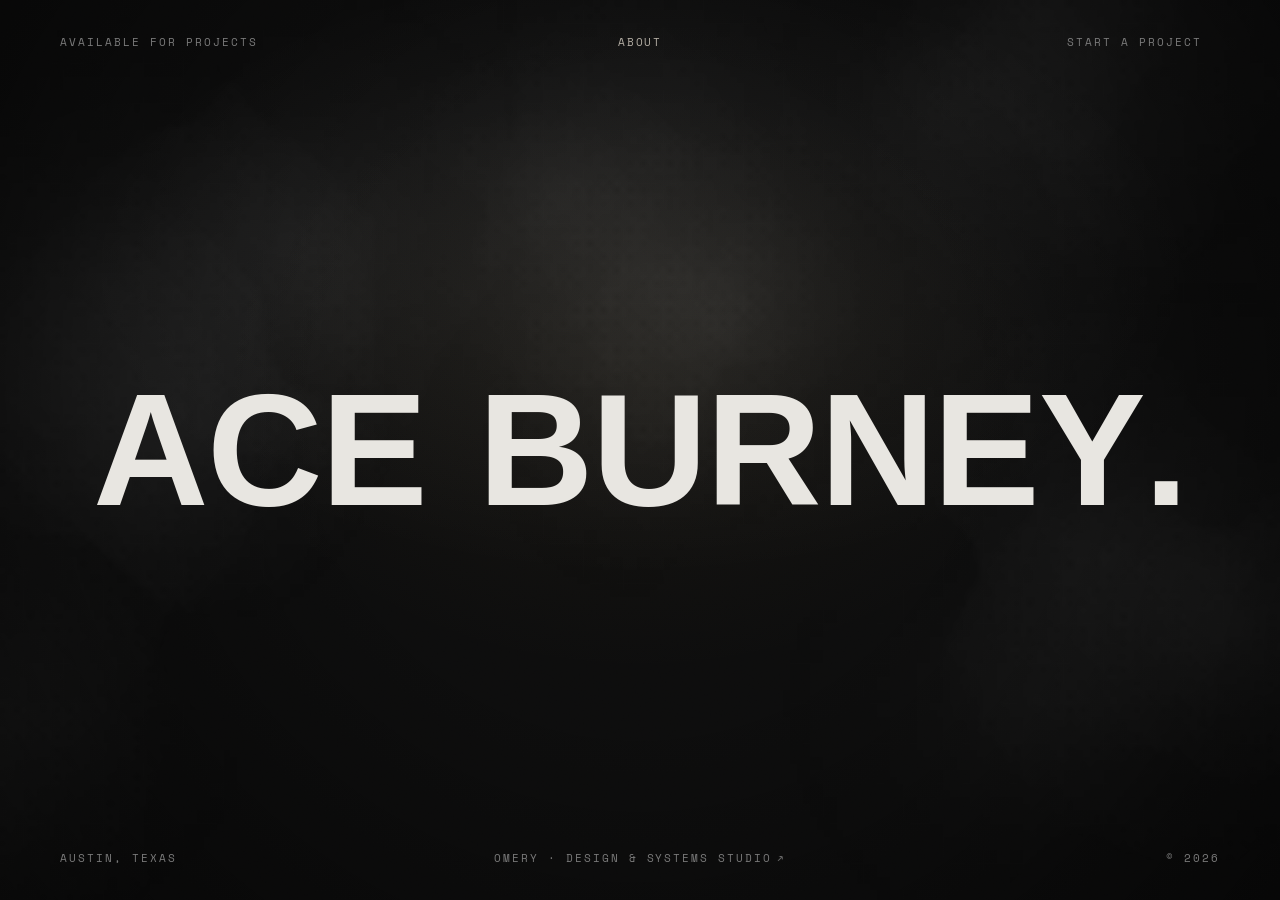
==== index.html @ 8d98618e "fix: compact Omery mark on phone widths The full 'Omery · Design & Systems Studio' line crowded the " ====
<!DOCTYPE html>
<html lang="en">
<head>
<meta charset="utf-8">
<meta name="viewport" content="width=device-width, initial-scale=1, viewport-fit=cover">
<title>Ace Burney — Product, Tech, Creative</title>
<meta name="description" content="Ascencion 'Ace' Burney — product leader and builder in Austin, TX. Product strategy, systems design, and AI-driven automation.">
<meta name="author" content="Ace Burney">
<meta name="theme-color" content="#0D0D0D">
<meta name="color-scheme" content="dark">
<link rel="canonical" href="https://aceburney.com/">
<meta property="og:type" content="website">
<meta property="og:site_name" content="Ace Burney">
<meta property="og:title" content="Ace Burney — Product, Tech, Creative">
<meta property="og:description" content="Product strategy, systems design, and AI-driven automation. Austin, TX.">
<meta property="og:url" content="https://aceburney.com/">
<meta property="og:image" content="https://aceburney.com/assets/portrait.jpg">
<meta name="twitter:card" content="summary_large_image">
<meta name="twitter:title" content="Ace Burney — Product, Tech, Creative">
<meta name="twitter:description" content="Product strategy, systems design, and AI-driven automation. Austin, TX.">
<meta name="twitter:image" content="https://aceburney.com/assets/portrait.jpg">
<link rel="icon" href="/assets/favicon/favicon.svg" type="image/svg+xml">
<link rel="icon" href="/assets/favicon/favicon-32.png" sizes="32x32" type="image/png">
<link rel="apple-touch-icon" href="/assets/favicon/favicon-180.png">
<script type="application/ld+json">
{
  "@context": "https://schema.org",
  "@graph": [
    {
      "@type": "WebSite",
      "@id": "https://aceburney.com/#website",
      "url": "https://aceburney.com/",
      "name": "Ace Burney",
      "publisher": { "@id": "https://aceburney.com/#person" }
    },
    {
      "@type": "Person",
      "@id": "https://aceburney.com/#person",
      "name": "Ace Burney",
      "alternateName": ["Ascencion Burney", "Ascencion \"Ace\" Burney"],
      "givenName": "Ascencion",
      "familyName": "Burney",
      "url": "https://aceburney.com/",
      "image": "https://aceburney.com/assets/portrait.jpg",
      "jobTitle": "Founder & Product Lead",
      "worksFor": { "@type": "Organization", "name": "Omery", "url": "https://omery.studio" },
      "homeLocation": { "@type": "Place", "address": { "@type": "PostalAddress", "addressLocality": "Austin", "addressRegion": "TX", "addressCountry": "US" } },
      "email": "mailto:ascencion@aceburney.com",
      "sameAs": [
        "https://www.linkedin.com/in/aceburney/",
        "https://www.instagram.com/asxenxion/",
        "https://x.com/asxenxion",
        "https://vimeo.com/aceburney",
        "https://omery.studio"
      ],
      "knowsAbout": ["Product Strategy", "Systems Design", "AI Automation", "Brand Design", "Creative Direction", "Photography", "Film"]
    }
  ]
}
</script>
<link rel="preconnect" href="https://fonts.googleapis.com">
<link rel="preconnect" href="https://fonts.gstatic.com" crossorigin>
<link href="https://api.fontshare.com/v2/css?f[]=clash-display@700,600&display=swap" rel="stylesheet">
<link href="https://fonts.googleapis.com/css2?family=Space+Mono:wght@400;700&display=swap" rel="stylesheet">
<link href="https://fonts.googleapis.com/css2?family=Anton&display=swap" rel="stylesheet">
<style>
  * { margin: 0; padding: 0; box-sizing: border-box; }
  html, body { height: 100%; background: #0D0D0D; }
  body { overflow: hidden; }
  a { color: #7A7A7A; text-decoration: none; }
  a:hover { color: #EDE9E0; }
  @keyframes ab-spin { to { transform: rotate(360deg); } }
  @keyframes ab-rise { from { opacity: 0; transform: translateY(48px); } to { opacity: 1; transform: translateY(0); } }
  @keyframes ab-fade { from { opacity: 0; } to { opacity: 1; } }
  @keyframes ab-dotpulse { 0%,100% { opacity: 1; box-shadow: 0 0 0 0 rgba(111,191,138,0.5); } 50% { opacity: 0.65; box-shadow: 0 0 0 5px rgba(111,191,138,0); } }
  @keyframes ab-grain {
    0%   { transform: translate(0,0); }
    10%  { transform: translate(-6%,-4%); }
    20%  { transform: translate(-11%,6%); }
    30%  { transform: translate(6%,-11%); }
    40%  { transform: translate(-4%,14%); }
    50%  { transform: translate(-12%,4%); }
    60%  { transform: translate(14%,0); }
    70%  { transform: translate(0,11%); }
    80%  { transform: translate(-14%,-3%); }
    90%  { transform: translate(10%,6%); }
    100% { transform: translate(4%,0); }
  }
  @keyframes ab-breathe {
    0%,100% { opacity: 0.72; transform: scale(1) translateY(0); }
    50%     { opacity: 1; transform: scale(1.07) translateY(-1.4%); }
  }
  @media (prefers-reduced-motion: reduce) { [data-motion] { animation: none !important; } }
  [data-about] { transition:color .5s ease; }
  [data-about]::after { content:''; position:absolute; left:0; right:0; bottom:-4px; height:1px; background:#B4AEA4; transform:scaleX(0); transform-origin:right; transition:transform .8s cubic-bezier(.5,0,.3,1), background-color .5s ease; }
  [data-about].line-in { color:#e8e6e1 !important; }
  [data-about].line-in::after { transform:scaleX(1); transform-origin:left; background:#e8e6e1; }
  @media (prefers-reduced-motion: reduce) { [data-about]::after { transition:none; } }
  /* Omery arrow beckon — two gentle up-right nudges, then quiet; 6s period drifts against the 5.2s About pulse */
  [data-omery-arrow] { animation: ab-beckon 6s ease-in-out 2.6s infinite; }
  @keyframes ab-beckon {
    0%, 16%, 100% { transform: translate(0,0); color: #7A7A7A; }
    4%, 12% { transform: translate(2px,-2px); color: #e8e6e1; }
    8% { transform: translate(0,0); color: #9a958b; }
  }
  [data-omery]:hover [data-omery-arrow] { animation: none; transform: translate(2px,-2px); color: #EDE9E0; transition: transform .3s cubic-bezier(.16,1,.3,1), color .3s ease; }
  @media (prefers-reduced-motion: reduce) { [data-omery-arrow] { animation: none; } }
  @media (max-width: 640px) {
    body { overflow-x: hidden; }
    [data-m="head"] { flex-direction: column !important; gap: 0.1em !important; align-items: center !important; }
    [data-m="head"] > span:first-child { margin-right: 14px !important; }
    [data-m="avail"] { top: 20px !important; left: 20px !important; font-size: 9.5px !important; max-width: 42vw; }
    [data-m="start"] { top: 20px !important; right: 20px !important; font-size: 9.5px !important; }
    [data-m="about"] { top: auto !important; bottom: 22px !important; font-size: 9.5px !important; }
    [data-m="austin"] { bottom: 22px !important; left: 20px !important; font-size: 9.5px !important; }
    [data-m="copy"] { bottom: 22px !important; right: 20px !important; font-size: 9.5px !important; }
    [data-m="omery"] { bottom: 48px !important; font-size: 9.5px !important; letter-spacing: 0.16em !important; }
    [data-m="omery-full"] { display: none !important; }
    [data-m="omery-short"] { display: inline !important; }
  }
  @media (max-width: 380px) {
    [data-m="avail"] { display: none !important; }
  }
</style>
</head>
<body>
<div data-root style="position:relative; width:100%; min-height:100dvh; background:#0D0D0D; overflow:hidden; cursor:none; -webkit-tap-highlight-color:transparent;">

  <!-- Ambient volumetric lights — rendered on a 15%-res canvas, CSS-scaled up (cheap) -->
  <canvas data-ambient style="position:absolute; inset:0; z-index:0; width:100%; height:100%; pointer-events:none; display:block;"></canvas>

  <!-- Cursor particle constellation (reveals + scatters near the cursor) -->
  <canvas data-particle style="position:absolute; inset:0; z-index:6; width:100%; height:100%; pointer-events:none; display:block;"></canvas>

  <!-- radial glow + vignette -->
  <div data-motion style="position:absolute; inset:0; pointer-events:none; transform-origin:50% 34%; animation:ab-breathe 17s ease-in-out infinite; background:
      radial-gradient(ellipse 70% 55% at 50% 30%, rgba(237,233,224,0.07), rgba(237,233,224,0) 62%),
      radial-gradient(ellipse 60% 60% at 50% 42%, rgba(180,150,90,0.05), rgba(0,0,0,0) 55%),
      radial-gradient(circle at 50% 44%, rgba(0,0,0,0) 38%, rgba(0,0,0,0.55) 100%);"></div>

  <!-- film grain (living) -->
  <div data-motion style="position:absolute; inset:-60%; pointer-events:none; opacity:0.06; mix-blend-mode:overlay; animation:ab-grain 0.7s steps(1) infinite; background-image:url('data:image/svg+xml,%3Csvg xmlns=%22http://www.w3.org/2000/svg%22 width=%22140%22 height=%22140%22%3E%3Cfilter id=%22n%22%3E%3CfeTurbulence type=%22fractalNoise%22 baseFrequency=%220.85%22 numOctaves=%222%22 stitchTiles=%22stitch%22/%3E%3C/filter%3E%3Crect width=%22100%25%22 height=%22100%25%22 filter=%22url(%23n)%22/%3E%3C/svg%3E'); background-size:200px 200px;"></div>

  <!-- top-left availability -->
  <div data-avail data-m="avail" style="position:absolute; top:34px; left:60px; font-family:'Space Mono',monospace; font-size:11px; letter-spacing:0.18em; color:#7A7A7A; text-transform:uppercase; animation:ab-fade 1.2s ease 0.7s both;">Available for projects</div>

  <!-- top-right: Start a Project → intake form -->
  <a href="/start" data-m="start" aria-label="Start a project" style="position:absolute; top:34px; right:60px; z-index:20; white-space:nowrap; font-family:'Space Mono',monospace; font-size:11px; letter-spacing:0.18em; text-transform:uppercase; color:#7A7A7A; text-decoration:none; transition:color .3s ease; animation:ab-fade 1.2s ease 0.7s both;">Start a Project</a>

  <!-- center stack -->
  <div style="position:absolute; inset:0; display:flex; flex-direction:column; align-items:center; justify-content:center; padding:0 24px; text-align:center; pointer-events:none;">

    <!-- headline -->
    <h1 data-head data-m="head" style="margin:0; font-size:1em; font-weight:400; user-select:none; cursor:none; pointer-events:auto; display:flex; flex-wrap:nowrap; align-items:baseline; justify-content:center; gap:clamp(1rem, 4vw, 4rem);">
      <span style="display:block; font-family:'Helvetica Neue',Helvetica,Arial,sans-serif; font-weight:700; color:#e8e6e1; text-transform:uppercase; font-size:clamp(2.4rem, 12.5vw, 15rem); line-height:0.9; letter-spacing:-0.01em; white-space:nowrap; animation:ab-rise 1s cubic-bezier(.2,.8,.2,1) 0.05s both;">
        <span data-k style="display:inline-block; will-change:transform; transition:transform .82s cubic-bezier(.34,1.28,.4,1);">A</span><span data-k style="display:inline-block; will-change:transform; transition:transform .82s cubic-bezier(.34,1.28,.4,1);">C</span><span data-k style="display:inline-block; will-change:transform; transition:transform .82s cubic-bezier(.34,1.28,.4,1);">E</span>
      </span>
      <span style="display:block; font-family:'Helvetica Neue',Helvetica,Arial,sans-serif; font-weight:700; color:#e8e6e1; text-transform:uppercase; font-size:clamp(2.4rem, 12.5vw, 15rem); line-height:0.9; letter-spacing:-0.01em; white-space:nowrap; animation:ab-rise 1s cubic-bezier(.2,.8,.2,1) 0.16s both;">
        <span data-k style="display:inline-block; will-change:transform; transition:transform .82s cubic-bezier(.34,1.28,.4,1);">B</span><span data-k style="display:inline-block; will-change:transform; transition:transform .82s cubic-bezier(.34,1.28,.4,1);">U</span><span data-k style="display:inline-block; will-change:transform; transition:transform .82s cubic-bezier(.34,1.28,.4,1);">R</span><span data-k style="display:inline-block; will-change:transform; transition:transform .82s cubic-bezier(.34,1.28,.4,1);">N</span><span data-k style="display:inline-block; will-change:transform; transition:transform .82s cubic-bezier(.34,1.28,.4,1);">E</span><span data-k style="display:inline-block; will-change:transform; transition:transform .82s cubic-bezier(.34,1.28,.4,1);">Y</span><span data-k style="display:inline-block; will-change:transform; transition:transform .82s cubic-bezier(.34,1.28,.4,1);">.</span>
      </span>
    </h1>

    <p style="position:absolute; width:1px; height:1px; overflow:hidden; clip:rect(0 0 0 0); clip-path:inset(50%); white-space:nowrap;">Ascencion "Ace" Burney is a product leader and builder in Austin, Texas, working across product strategy, systems design, and AI-driven automation.</p>
  </div>

  <!-- footer -->
  <div data-m="austin" style="position:absolute; bottom:34px; left:60px; font-family:'Space Mono',monospace; font-size:11px; letter-spacing:0.18em; color:#7A7A7A; text-transform:uppercase; animation:ab-fade 1.2s ease 1.05s both;">Austin, Texas</div>
  <a data-about href="/about" data-m="about" style="position:absolute; top:34px; left:50%; transform:translateX(-50%); z-index:20; font-family:'Space Mono',monospace; font-size:11px; letter-spacing:0.18em; color:#B4AEA4; text-transform:uppercase; transition:color .3s ease; animation:ab-fade 1.2s ease 0.7s both;">About</a>
  <div data-m="copy" style="position:absolute; bottom:34px; right:60px; font-family:'Space Mono',monospace; font-size:11px; letter-spacing:0.18em; color:#7A7A7A; text-transform:uppercase; animation:ab-fade 1.2s ease 1.05s both;">© 2026</div>
  <a data-omery data-m="omery" href="https://omery.studio" target="_blank" rel="noopener" aria-label="Omery, design and systems studio (opens in a new tab)" style="position:absolute; bottom:34px; left:50%; transform:translateX(-50%); z-index:15; font-family:'Space Mono',monospace; font-size:11px; letter-spacing:0.18em; color:#7A7A7A; text-transform:uppercase; text-decoration:none; white-space:nowrap; transition:color .3s ease; animation:ab-fade 1.2s ease 1.25s both;"><span data-omery-label data-m="omery-full">Omery &middot; Design &amp; Systems Studio</span><span data-omery-label-short data-m="omery-short" style="display:none;">Omery</span><span data-omery-arrow aria-hidden="true" style="display:inline-block; margin-left:0.45em; will-change:transform;">↗</span></a>

  <!-- custom cursor -->
  <div data-cursor style="position:fixed; top:0; left:0; width:26px; height:26px; border:1px solid rgba(237,233,224,0.55); border-radius:50%; pointer-events:none; z-index:9999; transform:translate(-100px,-100px); transition:width .25s ease, height .25s ease, background-color .25s ease, border-color .25s ease; mix-blend-mode:difference;"></div>

  <!-- scene-cut transition overlay (page-to-page) -->
  <div data-transition style="position:fixed; inset:0; z-index:9998; background:#0D0D0D; transform:translateY(-101%); pointer-events:none; will-change:transform; transition:transform 520ms cubic-bezier(.76,0,.24,1); display:flex; align-items:center; justify-content:center;">
    <div style="text-align:center; padding:0 24px;">
      <div data-transition-eyebrow style="font-family:'Space Mono',monospace; font-size:11px; letter-spacing:0.22em; color:#7A7A7A; text-transform:uppercase; margin-bottom:22px; opacity:0; transition:opacity .5s ease;">— Now Arriving —</div>
      <div data-transition-label style="font-family:'Helvetica Neue',Helvetica,Arial,sans-serif; font-weight:700; color:#e8e6e1; text-transform:uppercase; font-size:clamp(3rem,11vw,9rem); line-height:0.9; letter-spacing:-0.03em; opacity:0; transition:opacity .3s ease; white-space:nowrap;">&nbsp;</div>
    </div>
  </div>

  <!-- page loader (slides up on complete) -->
  <div data-loader style="position:absolute; inset:0; z-index:9990; background:#0D0D0D; display:flex; flex-direction:column; justify-content:flex-end; padding:clamp(24px,4vw,60px); will-change:transform; transition:transform 1s cubic-bezier(.76,0,.24,1);">
    <div style="position:absolute; top:clamp(24px,4vw,34px); left:clamp(24px,4vw,60px); font-family:'Space Mono',monospace; font-size:11px; letter-spacing:0.18em; color:#7A7A7A; text-transform:uppercase;">Ace Burney.</div>
    <div style="display:flex; align-items:flex-end; justify-content:space-between; gap:24px;">
      <div style="font-family:'Space Mono',monospace; font-size:11px; letter-spacing:0.18em; color:#7A7A7A; text-transform:uppercase; padding-bottom:0.6em;">Loading</div>
      <div data-counter style="font-family:'Helvetica Neue',Helvetica,Arial,sans-serif; font-weight:700; color:#e8e6e1; font-size:clamp(4rem,13vw,11rem); line-height:0.78; letter-spacing:-0.03em;">000</div>
    </div>
    <div style="margin-top:clamp(16px,2vw,24px); height:1px; width:100%; background:rgba(122,122,122,0.22); position:relative; overflow:hidden;">
      <div data-bar style="position:absolute; top:0; bottom:0; left:0; right:100%; background:#e8e6e1; transition:right .14s linear;"></div>
    </div>
  </div>

</div>

<script>
(function () {
  'use strict';

  const $ = (sel, ctx) => (ctx || document).querySelector(sel);
  const $$ = (sel, ctx) => Array.from((ctx || document).querySelectorAll(sel));
  const root = $('[data-root]');
  const head = $('[data-head]');
  const avail = $('[data-avail]');
  const emailEl = $('[data-email]');
  const cursor = $('[data-cursor]');
  const ambient = $('[data-ambient]');
  const particle = $('[data-particle]');
  const loader = $('[data-loader]');
  const counter = $('[data-counter]');
  const bar = $('[data-bar]');
  const about = $('[data-about]');
  const letters = $$('[data-k]', root);
  const transition = $('[data-transition]');
  const transitionLabel = $('[data-transition-label]');
  const transitionEyebrow = $('[data-transition-eyebrow]');

  const state = {
    words: ['PRODUCT STRATEGY', 'STORY TELLING', 'BRAND DESIGN', 'PRODUCT DESIGN', 'DESIGN SYSTEMS', 'WEB DESIGN', 'PHOTOGRAPHY', 'FILM', 'AI AUTOMATION', 'CREATIVE TECHNOLOGY'],
    wi: 0,
    mx: -9999, my: -9999, mouseSpeed: 0,
    _pmx: 0, _pmy: 0,
    _cx: -100, _cy: -100,
    _aboutHover: false,
  };
  const timers = {};

  // ---------- mouse tracking (position + speed) ----------
  const onMove = (e) => {
    const dx = e.clientX - state._pmx;
    const dy = e.clientY - state._pmy;
    state.mouseSpeed = Math.min(Math.hypot(dx, dy), 60);
    state._pmx = e.clientX; state._pmy = e.clientY;
    state.mx = e.clientX; state.my = e.clientY;
  };
  window.addEventListener('mousemove', onMove);
  const onLeaveWin = () => { state.mx = -9999; state.my = -9999; state.mouseSpeed = 0; };
  document.addEventListener('mouseleave', onLeaveWin);
  window.addEventListener('blur', onLeaveWin);

  // ---------- shared scramble (34ms/frame, width-locked via NBSP) ----------
  function scramble(el, target, fast) {
    const chars = 'ABCDEFGHIJKLMNOPQRSTUVWXYZ0123456789#·/-';
    clearInterval(el._timer);
    const from = el.textContent || '';
    const len = Math.max(from.length, target.length);
    const queue = [];
    // `fast` tightens the frame spread (~370ms) to match the About page; default pace is unchanged
    const sSpread = fast ? 4 : 8, eBase = fast ? 4 : 8, eSpread = fast ? 5 : 10;
    for (let i = 0; i < len; i++) {
      const start = Math.floor(Math.random() * sSpread);
      const end = start + eBase + Math.floor(Math.random() * eSpread);
      queue.push({ to: target[i] || '', start, end, ch: '' });
    }
    let frame = 0;
    el._timer = setInterval(() => {
      let out = '';
      let done = 0;
      for (const q of queue) {
        if (frame >= q.end) { done++; out += q.to; }
        else if (frame >= q.start) {
          if (!q.ch || Math.random() < 0.32) q.ch = chars[Math.floor(Math.random() * chars.length)];
          out += q.ch;
        }
        else { out += ' '; }
      }
      el.textContent = out;
      frame++;
      if (done >= queue.length) clearInterval(el._timer);
    }, 34);
  }

  function nextWord() {
    if (!avail) return;
    scramble(avail, state.words[state.wi]);
    state.wi = (state.wi + 1) % state.words.length;
  }
  function resetWord() {
    if (avail) scramble(avail, 'AVAILABLE FOR PROJECTS');
  }

  // ---------- headline hover (magnetic letters + disciplines cue) — no navigation on click ----------
  head.addEventListener('mouseenter', nextWord);
  head.addEventListener('mouseleave', resetWord);

  // ---------- Start a Project CTA — in-place scramble on hover ----------
  const startCta = $('[data-m="start"]');
  if (startCta) {
    const so = startCta.textContent.trim();       // "Start a Project"
    const hover = so + ' →';                       // forward arrow on hover, like the About page
    let cur = so;
    startCta.addEventListener('mouseenter', () => { if (cur === hover) return; cur = hover; scramble(startCta, hover, true); });
    startCta.addEventListener('mouseleave', () => { if (cur === so) return; cur = so; scramble(startCta, so, true); });
    // reserve the arrow's width (on the right, since the link is right-anchored) so nothing shifts when it reveals
    const lockStart = () => {
      const w0 = startCta.getBoundingClientRect().width;
      startCta.textContent = hover; const w1 = startCta.getBoundingClientRect().width;
      startCta.textContent = (cur === so ? so : hover);
      startCta.style.textAlign = 'left';
      startCta.style.minWidth = Math.ceil(Math.max(w0, w1)) + 'px';
    };
    if (document.fonts && document.fonts.ready) document.fonts.ready.then(lockStart); else lockStart();
  }

  // ---------- Omery studio link — in-place scramble on hover (label only; the arrow span stays intact and pulses) ----------
  // Two labels: full (desktop) and short "Omery" (phone widths) — scramble whichever is visible.
  const omery = $('[data-omery]'), omeryFull = $('[data-omery-label]'), omeryShort = $('[data-omery-label-short]');
  if (omery && omeryFull) {
    const ftxt = omeryFull.textContent.trim(), stxt = omeryShort ? omeryShort.textContent.trim() : '';
    omery.addEventListener('mouseenter', () => {
      const vis = (omeryShort && omeryShort.offsetParent !== null) ? omeryShort : omeryFull;
      scramble(vis, vis === omeryShort ? stxt : ftxt, true);
    });
  }

  // ---------- About link easter egg ----------
  let kickAboutPulse = null;
  if (about) {
    let pulseOn = false, nameOn = false, aboutOn = false, started = false;
    const refreshLine = () => { about.classList.toggle('line-in', pulseOn || nameOn || aboutOn); };

    // Hovering the About link itself
    about.addEventListener('mouseenter', () => { state._aboutHover = true; aboutOn = true; refreshLine(); scramble(about, 'ABOUT'); });
    about.addEventListener('mouseleave', () => { state._aboutHover = false; aboutOn = false; refreshLine(); });

    // Playing with the ACE BURNEY name makes About react (line draws in + brightens); the name stays pure play
    if (head) {
      head.addEventListener('mouseenter', () => { nameOn = true; refreshLine(); });
      head.addEventListener('mouseleave', () => { nameOn = false; refreshLine(); });
    }

    // One coordinated reveal: line draws in + word morphs "About" -> "Ascencion" + brightens, then retracts
    const doPulse = () => {
      if (state._aboutHover || document.hidden) return;
      pulseOn = true; refreshLine();
      scramble(about, 'ASCENCION');
      timers.aboutCueBack = setTimeout(() => {
        pulseOn = false; refreshLine();
        if (!state._aboutHover) scramble(about, 'ABOUT');
      }, 1800);
    };
    // On reveal: hold "About" a beat so it reads first, THEN animate to Ascencion, then keep the rhythm
    kickAboutPulse = () => {
      if (started) return; started = true;
      timers.aboutStart = setTimeout(() => {
        doPulse();
        timers.aboutCue = setInterval(doPulse, 5200);
      }, 1400);
    };
  }

  // ---------- email hover scramble (width-locked) ----------
  function setupEmail() {
    if (!emailEl) return;
    const textEl = emailEl.querySelector('[data-email-text]');
    const SRC = "Let's talk";
    const DST = 'ascencion@aceburney.com';
    const POOL = 'ABCDEFGHIJKLMNOPQRSTUVWXYZ';
    const DUR = 500;
    const THROTTLE = 60;
    const reduce = window.matchMedia('(prefers-reduced-motion: reduce)').matches;

    const lock = () => {
      textEl.textContent = DST;
      const w = textEl.getBoundingClientRect().width;
      textEl.style.minWidth = w + 'px';
      textEl.textContent = SRC;
    };
    if (document.fonts && document.fonts.ready) document.fonts.ready.then(lock); else lock();

    let timer = 0;
    let current = SRC;
    let fadeT = 0;

    const run = (target) => {
      clearInterval(timer);
      if (reduce) {
        textEl.style.transition = 'opacity .2s ease';
        textEl.style.opacity = '0';
        clearTimeout(fadeT);
        fadeT = setTimeout(() => {
          textEl.textContent = target; current = target; textEl.style.opacity = '1';
        }, 200);
        return;
      }
      const from = current;
      const len = Math.max(from.length, target.length);
      const settle = new Array(len);
      const lastSwap = new Array(len);
      const shown = new Array(len);
      for (let i = 0; i < len; i++) {
        settle[i] = (0.15 + Math.random() * 0.75) * DUR;
        lastSwap[i] = -Infinity;
        shown[i] = from[i] !== undefined ? from[i] : ' ';
      }
      const start = performance.now();
      const frame = () => {
        const now = performance.now();
        const t = now - start;
        let out = '';
        let done = 0;
        for (let i = 0; i < len; i++) {
          const tgt = target[i] !== undefined ? target[i] : ' ';
          if (t >= settle[i]) { out += tgt; done++; }
          else {
            if (now - lastSwap[i] >= THROTTLE) {
              shown[i] = POOL[(Math.random() * POOL.length) | 0];
              lastSwap[i] = now;
            }
            out += shown[i];
          }
        }
        textEl.textContent = out;
        if (done >= len) { clearInterval(timer); textEl.textContent = target; current = target; }
      };
      timer = setInterval(frame, 16);
      frame();
    };

    const enter = () => { cursorGrow(true); run(DST); };
    const leave = () => { cursorGrow(false); run(SRC); };
    emailEl.addEventListener('mouseenter', enter);
    emailEl.addEventListener('mouseleave', leave);
    emailEl.addEventListener('focus', enter);
    emailEl.addEventListener('blur', leave);
  }

  // ---------- scene-cut transition (page-to-page nav) ----------
  function pageLabelFromPath(path) {
    if (path === '/' || path === '/index.html' || path === '/index') return 'HOME';
    return path.replace(/^\/|\.html$/g, '').replace(/-/g, ' ').toUpperCase() || 'HOME';
  }

  function playSceneExit(destUrl, destLabel) {
    if (!transition || !transitionLabel) { location.href = destUrl; return; }
    // Reset from any prior entry that left it display:none / off-screen
    transition.style.transition = 'none';
    transition.style.display = 'flex';
    transition.style.transform = 'translateY(-101%)';
    transition.style.pointerEvents = 'auto';
    transitionLabel.style.opacity = '0';
    if (transitionEyebrow) transitionEyebrow.style.opacity = '0';
    transition.offsetHeight; // force reflow so the next transition applies
    transition.style.transition = 'transform 520ms cubic-bezier(.76,0,.24,1)';
    transition.style.transform = 'translateY(0)';
    setTimeout(() => {
      if (transitionEyebrow) transitionEyebrow.style.opacity = '1';
      transitionLabel.style.opacity = '1';
      scramble(transitionLabel, destLabel);
    }, 240);
    setTimeout(() => {
      try { sessionStorage.setItem('pendingEntry', destLabel); } catch(e) {}
      location.href = destUrl;
    }, 1050);
  }

  function initNavIntercept() {
    if (!transition) return;
    document.addEventListener('click', (e) => {
      const a = e.target.closest('a');
      if (!a) return;
      const href = a.getAttribute('href');
      if (!href || href.startsWith('mailto:') || href.startsWith('tel:') || href.startsWith('#')) return;
      if (a.target === '_blank') return;
      let url;
      try { url = new URL(href, location.href); } catch(_) { return; }
      if (url.origin !== location.origin) return;
      if (url.pathname === location.pathname) return;
      e.preventDefault();
      playSceneExit(url.href, pageLabelFromPath(url.pathname));
    });
  }

  function playSceneEntry() {
    if (!transition) return false;
    let pending = null;
    try { pending = sessionStorage.getItem('pendingEntry'); } catch(e) {}
    if (!pending) return false;
    try { sessionStorage.removeItem('pendingEntry'); } catch(e) {}
    // Kill the loader — the scene-cut overlay is doing the reveal
    if (loader) {
      loader.style.transition = 'none';
      loader.style.transform = 'translateY(-101%)';
      loader.style.pointerEvents = 'none';
      loader.style.display = 'none';
    }
    transition.style.transition = 'none';
    transition.style.transform = 'translateY(0)';
    transition.style.pointerEvents = 'auto';
    if (transitionEyebrow) transitionEyebrow.style.opacity = '1';
    transitionLabel.style.opacity = '1';
    transitionLabel.textContent = pending;
    transition.offsetHeight;
    transition.style.transition = 'transform 520ms cubic-bezier(.76,0,.24,1)';
    const readyPromise = Promise.all([
      (document.fonts && document.fonts.ready) ? document.fonts.ready : Promise.resolve(),
      (document.readyState === 'complete') ? Promise.resolve() : new Promise((r) => window.addEventListener('load', r, { once: true })),
    ]);
    Promise.race([readyPromise, new Promise((r) => setTimeout(r, 4000))]).then(() => {
      setTimeout(() => {
        if (transitionEyebrow) transitionEyebrow.style.opacity = '0';
        transitionLabel.style.opacity = '0';
        transition.style.transform = 'translateY(-101%)';
        setTimeout(() => {
          transition.style.display = 'none';
          transition.style.pointerEvents = 'none';
          try { sessionStorage.setItem('hasEntered', '1'); } catch(e) {}
        }, 620);
      }, 320);
    });
    return true;
  }

  // ---------- loader ----------
  function initLoader() {
    if (!loader) return;
    const finish = () => {
      try { sessionStorage.setItem('hasEntered', '1'); } catch(e) {}
      loader.style.transform = 'translateY(-101%)';
      loader.style.pointerEvents = 'none';
      setTimeout(() => { loader.style.display = 'none'; }, 1100);
    };
    // If we came in via scene-cut, transition overlay handles reveal — hide loader
    let pendingEntry = null;
    try { pendingEntry = sessionStorage.getItem('pendingEntry'); } catch(e) {}
    if (pendingEntry) {
      if (counter) counter.textContent = '100';
      if (bar) bar.style.right = '0%';
      loader.style.transition = 'none';
      loader.style.transform = 'translateY(-101%)';
      loader.style.pointerEvents = 'none';
      loader.style.display = 'none';
      return;
    }
    // Skip loader on subsequent in-session visits (e.g. About → Home)
    let hasEntered = false;
    try { hasEntered = sessionStorage.getItem('hasEntered') === '1'; } catch(e) {}
    if (hasEntered) {
      if (counter) counter.textContent = '100';
      if (bar) bar.style.right = '0%';
      loader.style.transition = 'none';
      loader.style.transform = 'translateY(-101%)';
      loader.style.pointerEvents = 'none';
      loader.style.display = 'none';
      return;
    }
    if (window.matchMedia('(prefers-reduced-motion: reduce)').matches) {
      if (counter) counter.textContent = '100';
      if (bar) bar.style.right = '0%';
      setTimeout(finish, 400);
      return;
    }
    let p = 0;
    let ready = false;
    const readyPromise = Promise.all([
      (document.fonts && document.fonts.ready) ? document.fonts.ready : Promise.resolve(),
      (document.readyState === 'complete') ? Promise.resolve()
        : new Promise((res) => window.addEventListener('load', res, { once: true })),
    ]);
    Promise.race([
      readyPromise,
      new Promise((res) => setTimeout(res, 6000)),
    ]).then(() => { ready = true; });
    timers.loader = setInterval(() => {
      const ceil = ready ? 100 : 90;
      p = Math.min(p + Math.random() * 14, ceil);
      if (p >= 100) {
        p = 100;
        clearInterval(timers.loader);
        if (counter) counter.textContent = '100';
        if (bar) bar.style.right = '0%';
        setTimeout(finish, 380);
      } else {
        if (counter) counter.textContent = String(Math.floor(p)).padStart(3, '0');
        if (bar) bar.style.right = (100 - p) + '%';
      }
    }, 90);
  }

  // ---------- custom cursor ----------
  function cursorGrow(big) {
    if (!cursor) return;
    cursor.style.width = big ? '46px' : '26px';
    cursor.style.height = big ? '46px' : '26px';
    cursor.style.backgroundColor = big ? 'rgba(237,233,224,0.9)' : 'transparent';
  }
  function initCustomCursor() {
    if (!cursor) return;
    // Driven by the unified pointer (mouse OR touch via state.mx/my): follows a mouse on desktop /
    // iPad-with-mouse, and trails the finger on touch — the same spotlight on every device.
    const hoverSel = 'a, button, [role="button"], [data-k], [data-head]';
    root.addEventListener('mouseover', (e) => { if (e.target.closest(hoverSel)) cursorGrow(true); });
    root.addEventListener('mouseout', (e) => { if (e.target.closest(hoverSel)) cursorGrow(false); });
    const loop = () => {
      state._cx += (state.mx - state._cx) * 0.18;
      state._cy += (state.my - state._cy) * 0.18;
      cursor.style.transform = 'translate(' + state._cx.toFixed(1) + 'px, ' + state._cy.toFixed(1) + 'px) translate(-50%, -50%)';
      requestAnimationFrame(loop);
    };
    requestAnimationFrame(loop);
  }

  // ---------- ambient volumetric lights ----------
  function initAmbient() {
    if (!ambient) return;
    const ctx = ambient.getContext('2d');
    const SCALE = 0.15;
    let w, h;
    const resize = () => {
      w = Math.max(1, Math.ceil((root.clientWidth || window.innerWidth) * SCALE));
      h = Math.max(1, Math.ceil((root.clientHeight || window.innerHeight) * SCALE));
      ambient.width = w; ambient.height = h;
    };
    resize();
    window.addEventListener('resize', resize, { passive: true });
    const lights = [
      { cx: 0.12, cy: 0.18, r: 0.40, a: 0.13, phase: 0 },
      { cx: 0.82, cy: 0.76, r: 0.34, a: 0.10, phase: 1.8 },
      { cx: 0.76, cy: 0.10, r: 0.30, a: 0.085, phase: 3.2 },
      { cx: 0.08, cy: 0.82, r: 0.32, a: 0.105, phase: 4.7 },
      { cx: 0.48, cy: 0.48, r: 0.26, a: 0.06, phase: 2.5 },
      { cx: 0.55, cy: 0.25, r: 0.28, a: 0.08, phase: 5.5 },
    ];
    const reduce = window.matchMedia('(prefers-reduced-motion: reduce)').matches;
    let t = 0;
    const draw = () => {
      ctx.clearRect(0, 0, w, h);
      t += 0.006;
      lights.forEach((l) => {
        const bx = (l.cx + Math.sin(t * 1.1 + l.phase) * 0.08 + Math.sin(t * 0.5 + l.phase * 2.3) * 0.05 + Math.sin(t * 0.2 + l.phase * 0.7) * 0.03) * w;
        const by = (l.cy + Math.cos(t * 0.9 + l.phase * 1.2) * 0.07 + Math.cos(t * 0.4 + l.phase * 1.8) * 0.06 + Math.cos(t * 0.15 + l.phase * 0.5) * 0.04) * h;
        const baseR = l.r * Math.min(w, h);
        for (let j = 0; j < 4; j++) {
          const ox = bx + Math.sin(t * (0.4 + j * 0.1) + j * 1.7 + l.phase) * baseR * 0.35;
          const oy = by + Math.cos(t * (0.35 + j * 0.08) + j * 2.3 + l.phase * 0.8) * baseR * 0.3;
          const sr = baseR * (0.55 + j * 0.12);
          const sa = l.a * (0.4 - j * 0.05);
          const grad = ctx.createRadialGradient(ox, oy, 0, ox, oy, sr * 1.2);
          grad.addColorStop(0, 'rgba(255,255,255,' + sa.toFixed(4) + ')');
          grad.addColorStop(0.5, 'rgba(255,255,255,' + (sa * 0.3).toFixed(4) + ')');
          grad.addColorStop(1, 'rgba(255,255,255,0)');
          ctx.fillStyle = grad;
          ctx.beginPath();
          const steps = 20;
          const seed = l.phase + j * 3.14;
          for (let s = 0; s <= steps; s++) {
            const angle = (s / steps) * Math.PI * 2;
            const distort = 1 + 0.25 * Math.sin(angle * 2 + t * 0.6 + seed) + 0.15 * Math.sin(angle * 3 + t * 0.4 + seed * 1.7) + 0.1 * Math.sin(angle * 5 + t * 0.9 + seed * 0.5);
            const pr = sr * distort;
            const px = ox + Math.cos(angle) * pr;
            const py = oy + Math.sin(angle) * pr;
            if (s === 0) ctx.moveTo(px, py); else ctx.lineTo(px, py);
          }
          ctx.closePath();
          ctx.fill();
        }
      });
      if (!reduce) requestAnimationFrame(draw);
    };
    draw();
  }

  // ---------- cursor particles ----------
  function initParticles() {
    if (!particle) return; // particles follow the unified pointer, so they work on touch too
    const ctx = particle.getContext('2d');
    const REVEAL_R = 200, REPULSE_R = 160, REPULSE_FORCE = 5, COLLAPSE_FORCE = 0.12;
    const HOME_SPRING = 0.004, FRICTION = 0.88, JITTER = 1.0, DART_CHANCE = 0.03, DART_FORCE = 4;
    const CONNECT_R = 55, SPACING = 35, SIZE = 1.1, COL = '232,228,222';
    let w, h, offX = 0, offY = 0, particles = [];
    const seedParticles = () => {
      particles = [];
      const cols = Math.ceil(w / SPACING) + 1;
      const rows = Math.ceil(h / SPACING) + 1;
      for (let r = 0; r < rows; r++) {
        for (let c = 0; c < cols; c++) {
          const hx = c * SPACING + (Math.random() - 0.5) * SPACING * 0.6;
          const hy = r * SPACING + (Math.random() - 0.5) * SPACING * 0.6;
          particles.push({ homeX: hx, homeY: hy, x: hx, y: hy, vx: 0, vy: 0, alpha: 0 });
        }
      }
    };
    const resize = () => {
      w = particle.width = root.clientWidth || window.innerWidth;
      h = particle.height = root.clientHeight || window.innerHeight;
      const rect = particle.getBoundingClientRect();
      offX = rect.left; offY = rect.top;
      seedParticles();
    };
    resize();
    window.addEventListener('resize', resize, { passive: true });

    const loop = () => {
      ctx.clearRect(0, 0, w, h);
      const isMoving = state.mouseSpeed > 1.5;
      const mx = state.mx > -9000 ? state.mx - offX : -9999;
      const my = state.mx > -9000 ? state.my - offY : -9999;
      const visible = [];
      for (let i = 0; i < particles.length; i++) {
        const p = particles[i];
        const dx = p.x - mx;
        const dy = p.y - my;
        const dist = Math.sqrt(dx * dx + dy * dy);
        const nearCursor = dist < REVEAL_R * 1.3;
        const hasVel = Math.abs(p.vx) > 0.06 || Math.abs(p.vy) > 0.06;
        if (!nearCursor && !hasVel && p.alpha < 0.005) continue;
        const targetA = (isMoving && nearCursor) ? Math.max(0, (1 - dist / REVEAL_R)) * 0.6 : 0;
        p.alpha += (targetA - p.alpha) * (targetA > p.alpha ? 0.12 : 0.05);
        if (isMoving && dist < REPULSE_R && dist > 0) {
          const f = (1 - dist / REPULSE_R) * REPULSE_FORCE;
          p.vx += (dx / dist) * f;
          p.vy += (dy / dist) * f;
          p.vx += (Math.random() - 0.5) * JITTER;
          p.vy += (Math.random() - 0.5) * JITTER;
          if (Math.random() < DART_CHANCE) {
            const a = Math.random() * Math.PI * 2;
            p.vx += Math.cos(a) * DART_FORCE;
            p.vy += Math.sin(a) * DART_FORCE;
          }
        } else if (!isMoving && dist < REVEAL_R && dist > 3 && p.alpha > 0.01) {
          p.vx -= (dx / dist) * COLLAPSE_FORCE;
          p.vy -= (dy / dist) * COLLAPSE_FORCE;
        }
        p.vx += (p.homeX - p.x) * HOME_SPRING;
        p.vy += (p.homeY - p.y) * HOME_SPRING;
        p.vx *= FRICTION;
        p.vy *= FRICTION;
        p.x += p.vx;
        p.y += p.vy;
        if (p.alpha > 0.008) {
          ctx.beginPath();
          ctx.arc(p.x, p.y, SIZE, 0, Math.PI * 2);
          ctx.fillStyle = 'rgba(' + COL + ',' + p.alpha.toFixed(3) + ')';
          ctx.fill();
          visible.push(p);
        }
      }
      ctx.lineWidth = 0.3;
      for (let i = 0; i < visible.length; i++) {
        for (let j = i + 1; j < visible.length; j++) {
          const a = visible[i], b = visible[j];
          const dx = a.x - b.x, dy = a.y - b.y;
          const d2 = dx * dx + dy * dy;
          if (d2 < CONNECT_R * CONNECT_R) {
            const dist = Math.sqrt(d2);
            const lineA = (1 - dist / CONNECT_R) * Math.min(a.alpha, b.alpha) * 0.12;
            ctx.beginPath();
            ctx.moveTo(a.x, a.y);
            ctx.lineTo(b.x, b.y);
            ctx.strokeStyle = 'rgba(' + COL + ',' + lineA.toFixed(3) + ')';
            ctx.stroke();
          }
        }
      }
      requestAnimationFrame(loop);
    };
    loop();
  }

  // ---------- magnetic letter physics ----------
  function initLetterPhysics() {
    const isTouch = 'ontouchstart' in window || navigator.maxTouchPoints > 0;
    const hoverCap = matchMedia('(any-hover: hover)').matches; // mouse present (incl. iPad-with-mouse)
    const SPRING = 0.065;
    const DAMPING = 0.82;
    const THRESHOLD = hoverCap ? 420 : 200;
    const STRENGTH = hoverCap ? 110 : 60;

    const states = letters.map((el) => {
      el.style.pointerEvents = 'none';
      el.style.transition = 'none';
      el.style.willChange = 'transform';
      return { el, x: 0, y: 0, vx: 0, vy: 0, cx: 0, cy: 0 };
    });

    const measure = () => {
      for (const s of states) {
        const rect = s.el.getBoundingClientRect();
        s.cx = rect.left + rect.width / 2 - s.x;
        s.cy = rect.top + rect.height / 2 - s.y;
      }
    };
    if (document.fonts && document.fonts.ready) document.fonts.ready.then(measure);
    measure();
    requestAnimationFrame(measure);
    setTimeout(measure, 1300);
    window.addEventListener('resize', measure, { passive: true });

    let scrollEnergy = 0, scrollDir = 1, scrollActive = false;
    root.addEventListener('wheel', (e) => {
      e.preventDefault();
      const dir = e.deltaY > 0 ? 1 : -1;
      scrollEnergy = Math.min(scrollEnergy + Math.min(Math.abs(e.deltaY) / 120, 1.0), 12);
      scrollDir = dir;
      if (dir < 0) {
        const burst = Math.min(Math.abs(e.deltaY) / 50, 3);
        states.forEach((s, i) => {
          const angle = Math.random() * Math.PI * 2;
          const power = burst * (0.5 + Math.random());
          s.vx += Math.cos(angle) * power;
          s.vy += Math.sin(angle) * power - burst * 0.5;
          s.vx += (i % 2 === 0 ? 1 : -1) * burst * 0.3;
        });
      }
      scrollActive = true;
      clearTimeout(timers.scrollT);
      timers.scrollT = setTimeout(() => { scrollActive = false; }, 500);
    }, { passive: false });

    if (isTouch) {
      root.addEventListener('touchstart', (e) => {
        const t = e.touches[0];
        state._pmx = t.clientX; state._pmy = t.clientY;
        state.mx = t.clientX; state.my = t.clientY; state.mouseSpeed = 5;
      }, { passive: true });
      root.addEventListener('touchmove', (e) => {
        const t = e.touches[0];
        const dx = t.clientX - state._pmx, dy = t.clientY - state._pmy;
        state.mouseSpeed = Math.min(Math.hypot(dx, dy), 60);
        state._pmx = t.clientX; state._pmy = t.clientY;
        state.mx = t.clientX; state.my = t.clientY;
      }, { passive: true });
      root.addEventListener('touchend', () => {
        state.mouseSpeed = 0;
        setTimeout(() => { state.mx = -9999; state.my = -9999; }, 600);
      }, { passive: true });
    }

    const step = () => {
      state.mouseSpeed *= 0.92;
      if (state.mouseSpeed < 0.1) state.mouseSpeed = 0;
      const speedMult = 1 + state.mouseSpeed * 0.04;

      for (const s of states) {
        const el = s.el;
        const restX = s.cx;
        const restY = s.cy;
        const dx = restX - state.mx;
        const dy = restY - state.my;
        const dist = Math.sqrt(dx * dx + dy * dy);
        const hasCursor = state.mx > -9000;

        if (hasCursor && scrollEnergy > 0.1 && scrollDir > 0) {
          const attractStr = scrollEnergy * 0.006;
          s.vx += -dx * attractStr;
          s.vy += -dy * attractStr;
          s.vx *= 0.90; s.vy *= 0.90;
          const newDx = (restX + s.x + s.vx) - state.mx;
          if (dx !== 0 && Math.sign(newDx) !== Math.sign(dx)) { s.x = state.mx - restX; s.vx = 0; }
          const newDy = (restY + s.y + s.vy) - state.my;
          if (dy !== 0 && Math.sign(newDy) !== Math.sign(dy)) { s.y = state.my - restY; s.vy = 0; }
        } else if (dist < THRESHOLD && dist > 0) {
          const falloff = Math.pow(1 - dist / THRESHOLD, 2);
          const force = falloff * STRENGTH * speedMult;
          s.vx += (dx / dist) * force * 0.12;
          s.vy += (dy / dist) * force * 0.12;
        }
        s.vx += -s.x * SPRING;
        s.vy += -s.y * SPRING;
        s.vx *= DAMPING;
        s.vy *= DAMPING;
        s.x += s.vx;
        s.y += s.vy;
        const rot = s.vx * 1.8;
        const disp = Math.sqrt(s.x * s.x + s.y * s.y);
        const scale = scrollEnergy > 0.1 ? 1 : 1 + disp * 0.002;
        if (Math.abs(s.x) > 0.1 || Math.abs(s.y) > 0.1) {
          el.style.transform = 'translate(' + s.x.toFixed(1) + 'px,' + s.y.toFixed(1) + 'px) rotate(' + rot.toFixed(1) + 'deg) scale(' + scale.toFixed(3) + ')';
        } else {
          s.x = 0; s.y = 0; s.vx = 0; s.vy = 0;
          el.style.transform = '';
        }
      }
      if (!scrollActive) scrollEnergy *= 0.93; else scrollEnergy *= 0.97;
      requestAnimationFrame(step);
    };
    requestAnimationFrame(step);
  }

  // ---------- boot ----------
  initLetterPhysics();
  setupEmail();
  initCustomCursor();
  initAmbient();
  initParticles();
  initNavIntercept();
  // If we're arriving from a scene-cut, play the entry; otherwise fall through to loader
  if (!playSceneEntry()) initLoader();

  // Fire the first About pulse the instant the page is revealed (don't wait for the 5.2s interval)
  (function kickFirstPulse(tries) {
    const L = $('[data-loader]');
    if ((!L || getComputedStyle(L).display === 'none') && !document.hidden) { if (kickAboutPulse) kickAboutPulse(); return; }
    if (tries > 0) setTimeout(() => kickFirstPulse(tries - 1), 180);
  })(60);

  // Back/forward-cache restore keeps full-screen overlays frozen mid-animation, so hitting
  // Back would land on a stale scene-cut transition. Reset the overlay + loader on bfcache restore.
  window.addEventListener('pageshow', (e) => {
    if (!e.persisted) return;
    if (transition) {
      transition.style.transition = 'none';
      transition.style.transform = 'translateY(-101%)';
      transition.style.pointerEvents = 'none';
      transition.style.display = 'none';
      if (transitionLabel) transitionLabel.style.opacity = '0';
      if (transitionEyebrow) transitionEyebrow.style.opacity = '0';
    }
    if (loader) { loader.style.transition = 'none'; loader.style.transform = 'translateY(-101%)'; loader.style.display = 'none'; }
  });
})();
</script>
</body>
</html>
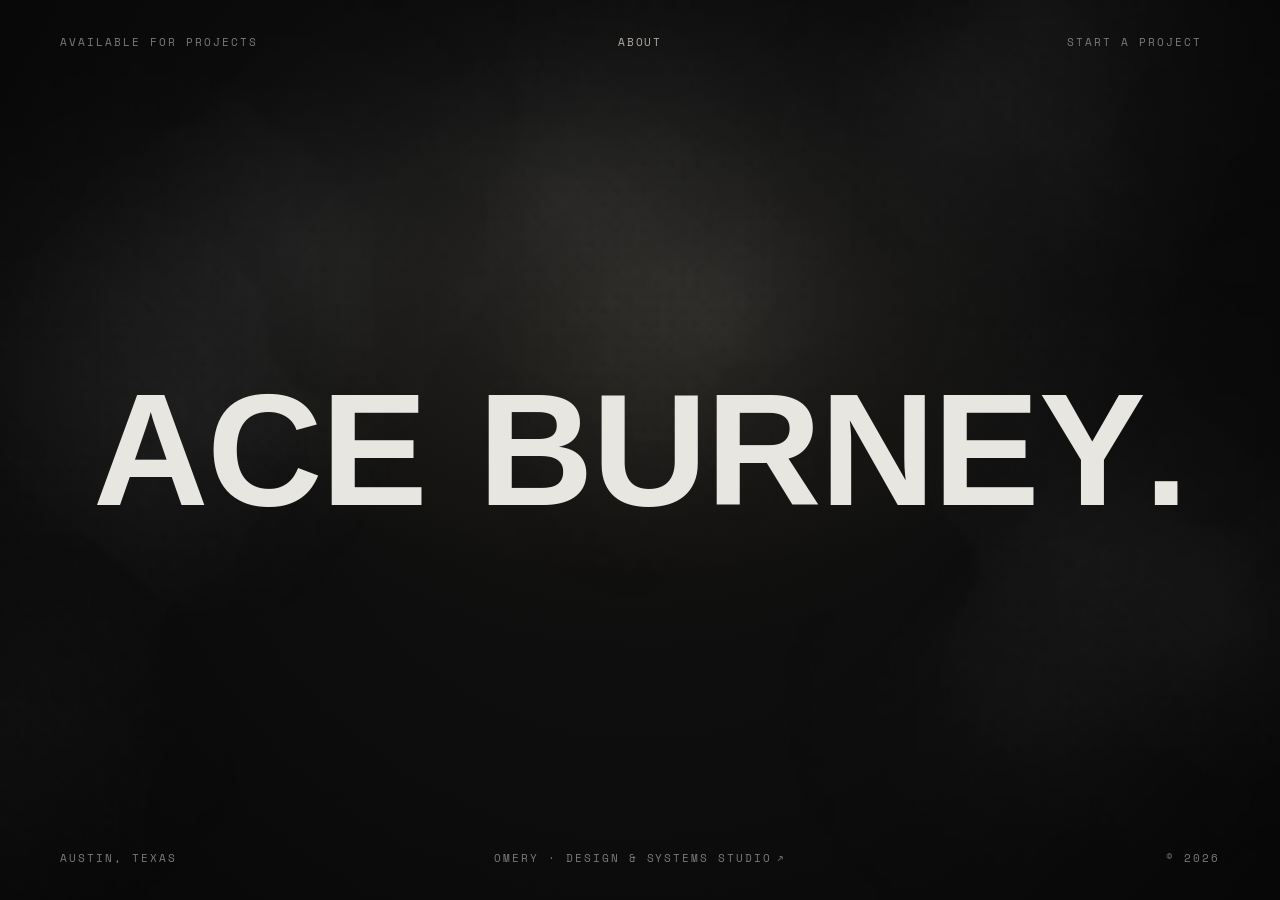
==== commit e7898098: "fix: lock the mobile Omery mark directly onto the About link At phone widths OMERY ↗ floated in its " ====
--- a/index.html
+++ b/index.html
@@ -114,7 +114,7 @@
     [data-m="about"] { top: auto !important; bottom: 22px !important; font-size: 9.5px !important; }
     [data-m="austin"] { bottom: 22px !important; left: 20px !important; font-size: 9.5px !important; }
     [data-m="copy"] { bottom: 22px !important; right: 20px !important; font-size: 9.5px !important; }
-    [data-m="omery"] { bottom: 48px !important; font-size: 9.5px !important; letter-spacing: 0.16em !important; }
+    [data-m="omery"] { bottom: 41px !important; font-size: 9.5px !important; letter-spacing: 0.16em !important; }
     [data-m="omery-full"] { display: none !important; }
     [data-m="omery-short"] { display: inline !important; }
   }
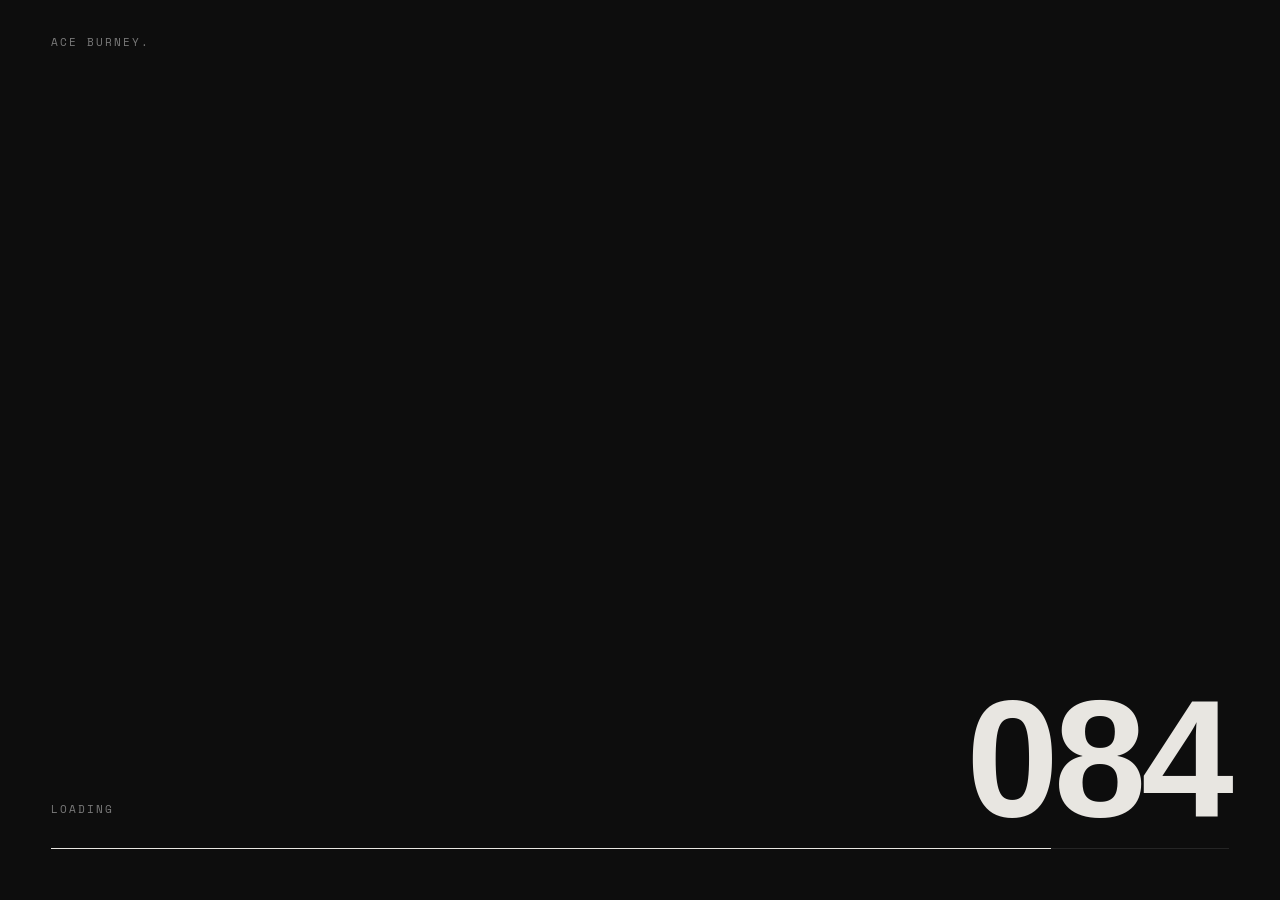
==== commit e61a9929: "feat: rework landing bottom row — Omery left, Austin right, drop copyright - Omery studio link moves" ====
--- a/index.html
+++ b/index.html
@@ -112,9 +112,8 @@
     [data-m="avail"] { top: 20px !important; left: 20px !important; font-size: 9.5px !important; max-width: 42vw; }
     [data-m="start"] { top: 20px !important; right: 20px !important; font-size: 9.5px !important; }
     [data-m="about"] { top: auto !important; bottom: 22px !important; font-size: 9.5px !important; }
-    [data-m="austin"] { bottom: 22px !important; left: 20px !important; font-size: 9.5px !important; }
-    [data-m="copy"] { bottom: 22px !important; right: 20px !important; font-size: 9.5px !important; }
-    [data-m="omery"] { bottom: 41px !important; font-size: 9.5px !important; letter-spacing: 0.16em !important; }
+    [data-m="austin"] { bottom: 22px !important; left: auto !important; right: 20px !important; font-size: 9.5px !important; }
+    [data-m="omery"] { bottom: 22px !important; left: 20px !important; font-size: 9.5px !important; letter-spacing: 0.16em !important; }
     [data-m="omery-full"] { display: none !important; }
     [data-m="omery-short"] { display: inline !important; }
   }
@@ -164,10 +163,9 @@
   </div>
 
   <!-- footer -->
-  <div data-m="austin" style="position:absolute; bottom:34px; left:60px; font-family:'Space Mono',monospace; font-size:11px; letter-spacing:0.18em; color:#7A7A7A; text-transform:uppercase; animation:ab-fade 1.2s ease 1.05s both;">Austin, Texas</div>
+  <div data-m="austin" style="position:absolute; bottom:34px; right:60px; font-family:'Space Mono',monospace; font-size:11px; letter-spacing:0.18em; color:#7A7A7A; text-transform:uppercase; animation:ab-fade 1.2s ease 1.05s both;">Austin, Texas</div>
   <a data-about href="/about" data-m="about" style="position:absolute; top:34px; left:50%; transform:translateX(-50%); z-index:20; font-family:'Space Mono',monospace; font-size:11px; letter-spacing:0.18em; color:#B4AEA4; text-transform:uppercase; transition:color .3s ease; animation:ab-fade 1.2s ease 0.7s both;">About</a>
-  <div data-m="copy" style="position:absolute; bottom:34px; right:60px; font-family:'Space Mono',monospace; font-size:11px; letter-spacing:0.18em; color:#7A7A7A; text-transform:uppercase; animation:ab-fade 1.2s ease 1.05s both;">© 2026</div>
-  <a data-omery data-m="omery" href="https://omery.studio" target="_blank" rel="noopener" aria-label="Omery, design and systems studio (opens in a new tab)" style="position:absolute; bottom:34px; left:50%; transform:translateX(-50%); z-index:15; font-family:'Space Mono',monospace; font-size:11px; letter-spacing:0.18em; color:#7A7A7A; text-transform:uppercase; text-decoration:none; white-space:nowrap; transition:color .3s ease; animation:ab-fade 1.2s ease 1.25s both;"><span data-omery-label data-m="omery-full">Omery &middot; Design &amp; Systems Studio</span><span data-omery-label-short data-m="omery-short" style="display:none;">Omery</span><span data-omery-arrow aria-hidden="true" style="display:inline-block; margin-left:0.45em; will-change:transform;">↗</span></a>
+  <a data-omery data-m="omery" href="https://omery.studio" target="_blank" rel="noopener" aria-label="Omery, design and systems studio (opens in a new tab)" style="position:absolute; bottom:34px; left:60px; z-index:15; font-family:'Space Mono',monospace; font-size:11px; letter-spacing:0.18em; color:#7A7A7A; text-transform:uppercase; text-decoration:none; white-space:nowrap; transition:color .3s ease; animation:ab-fade 1.2s ease 1.05s both;"><span data-omery-label data-m="omery-full">Omery &middot; Design &amp; Systems Studio</span><span data-omery-label-short data-m="omery-short" style="display:none;">Omery</span><span data-omery-arrow aria-hidden="true" style="display:inline-block; margin-left:0.45em; will-change:transform;">↗</span></a>
 
   <!-- custom cursor -->
   <div data-cursor style="position:fixed; top:0; left:0; width:26px; height:26px; border:1px solid rgba(237,233,224,0.55); border-radius:50%; pointer-events:none; z-index:9999; transform:translate(-100px,-100px); transition:width .25s ease, height .25s ease, background-color .25s ease, border-color .25s ease; mix-blend-mode:difference;"></div>
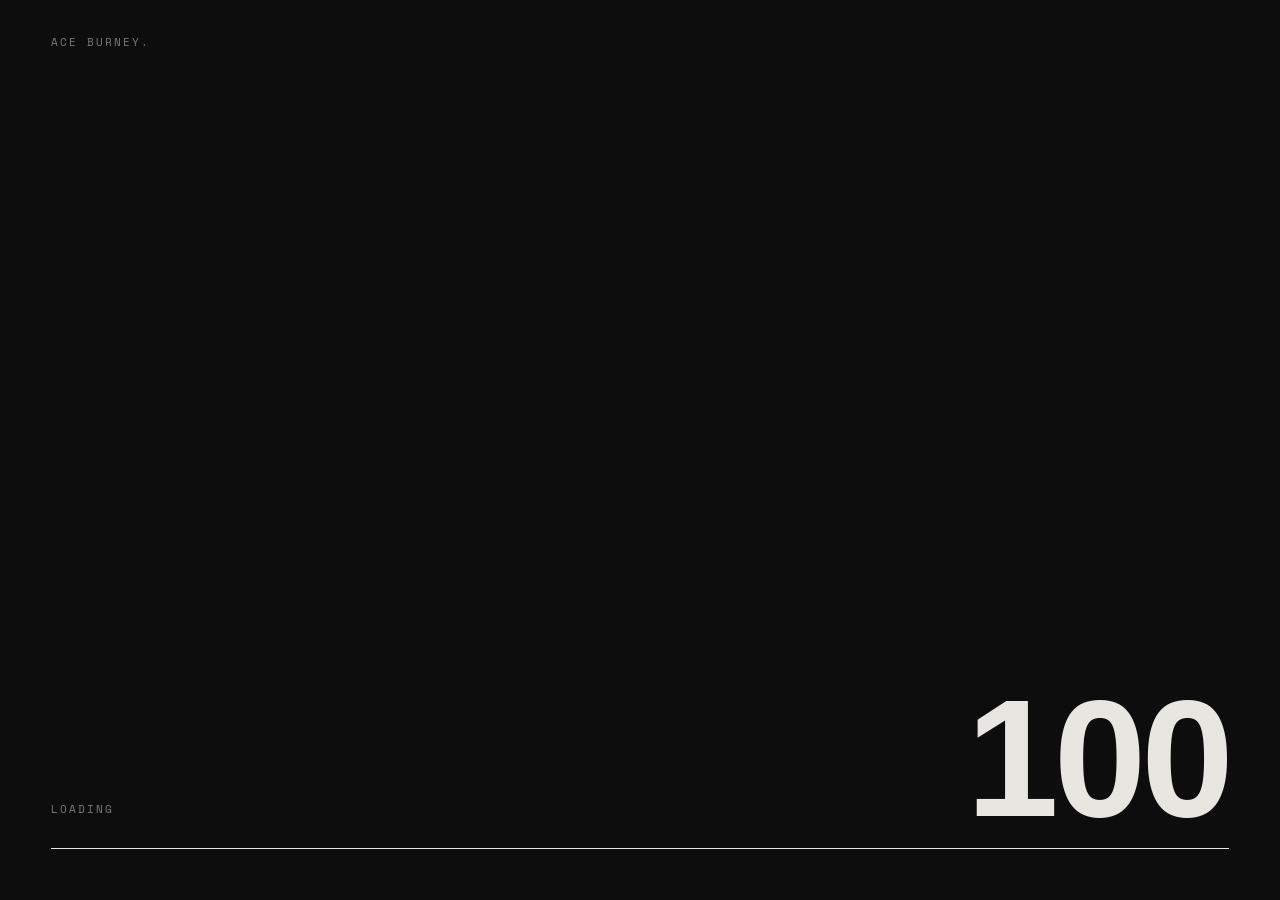
==== commit f6a73a2a: "feat: Omery in the About footer + earlier arrow pulse - About footer now mirrors the landing row: Om" ====
--- a/index.html
+++ b/index.html
@@ -97,7 +97,7 @@
   [data-about].line-in::after { transform:scaleX(1); transform-origin:left; background:#e8e6e1; }
   @media (prefers-reduced-motion: reduce) { [data-about]::after { transition:none; } }
   /* Omery arrow beckon — two gentle up-right nudges, then quiet; 6s period drifts against the 5.2s About pulse */
-  [data-omery-arrow] { animation: ab-beckon 6s ease-in-out 2.6s infinite; }
+  [data-omery-arrow] { animation: ab-beckon 6s ease-in-out 1s infinite; }
   @keyframes ab-beckon {
     0%, 16%, 100% { transform: translate(0,0); color: #7A7A7A; }
     4%, 12% { transform: translate(2px,-2px); color: #e8e6e1; }
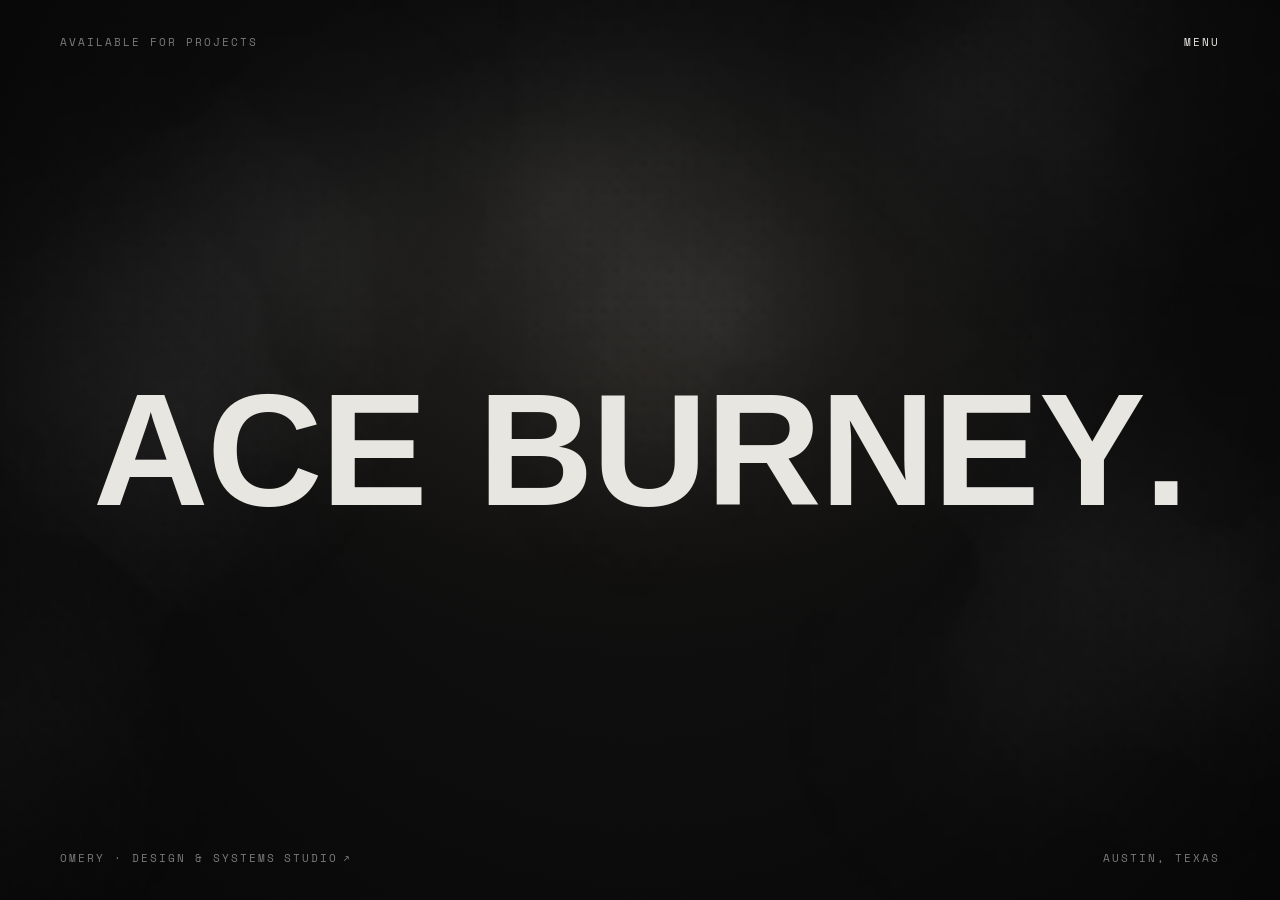
==== commit e673eb50: "feat: Work section, Partition case study and site menu - Shared site menu and footer (site-menu.js/." ====
--- a/index.html
+++ b/index.html
@@ -91,11 +91,6 @@
     50%     { opacity: 1; transform: scale(1.07) translateY(-1.4%); }
   }
   @media (prefers-reduced-motion: reduce) { [data-motion] { animation: none !important; } }
-  [data-about] { transition:color .5s ease; }
-  [data-about]::after { content:''; position:absolute; left:0; right:0; bottom:-4px; height:1px; background:#B4AEA4; transform:scaleX(0); transform-origin:right; transition:transform .8s cubic-bezier(.5,0,.3,1), background-color .5s ease; }
-  [data-about].line-in { color:#e8e6e1 !important; }
-  [data-about].line-in::after { transform:scaleX(1); transform-origin:left; background:#e8e6e1; }
-  @media (prefers-reduced-motion: reduce) { [data-about]::after { transition:none; } }
   /* Omery arrow beckon — two gentle up-right nudges, then quiet; 6s period drifts against the 5.2s About pulse */
   [data-omery-arrow] { animation: ab-beckon 6s ease-in-out 1s infinite; }
   @keyframes ab-beckon {
@@ -105,13 +100,18 @@
   }
   [data-omery]:hover [data-omery-arrow] { animation: none; transform: translate(2px,-2px); color: #EDE9E0; transition: transform .3s cubic-bezier(.16,1,.3,1), color .3s ease; }
   @media (prefers-reduced-motion: reduce) { [data-omery-arrow] { animation: none; } }
+
   @media (max-width: 640px) {
     body { overflow-x: hidden; }
+    /* menu open: the page drops by the menu's height (--sm-push), so lift the name half that to keep it centred in what's left */
+    html.sm-anim [data-head] { transition: transform .5s cubic-bezier(.32,.72,0,1); }
+    html.sm-crunch [data-head] { transform: translateY(calc(var(--sm-push, 0px) * -0.5)); }
+    html.sm-drag [data-head] { transition: none; }
+    [data-m="menu"] { top: 20px !important; right: 20px !important; font-size: 9.5px !important; }
     [data-m="head"] { flex-direction: column !important; gap: 0.1em !important; align-items: center !important; }
     [data-m="head"] > span:first-child { margin-right: 14px !important; }
     [data-m="avail"] { top: 20px !important; left: 20px !important; font-size: 9.5px !important; max-width: 42vw; }
     [data-m="start"] { top: 20px !important; right: 20px !important; font-size: 9.5px !important; }
-    [data-m="about"] { top: auto !important; bottom: 22px !important; font-size: 9.5px !important; }
     [data-m="austin"] { bottom: 22px !important; left: auto !important; right: 20px !important; font-size: 9.5px !important; }
     [data-m="omery"] { bottom: 22px !important; left: 20px !important; font-size: 9.5px !important; letter-spacing: 0.16em !important; }
     [data-m="omery-full"] { display: none !important; }
@@ -121,6 +121,8 @@
     [data-m="avail"] { display: none !important; }
   }
 </style>
+<link rel="stylesheet" href="/assets/site-menu.css?v=12">
+<script src="/assets/site-menu.js?v=13" defer></script>
 </head>
 <body>
 <div data-root style="position:relative; width:100%; min-height:100dvh; background:#0D0D0D; overflow:hidden; cursor:none; -webkit-tap-highlight-color:transparent;">
@@ -140,11 +142,9 @@
   <!-- film grain (living) -->
   <div data-motion style="position:absolute; inset:-60%; pointer-events:none; opacity:0.06; mix-blend-mode:overlay; animation:ab-grain 0.7s steps(1) infinite; background-image:url('data:image/svg+xml,%3Csvg xmlns=%22http://www.w3.org/2000/svg%22 width=%22140%22 height=%22140%22%3E%3Cfilter id=%22n%22%3E%3CfeTurbulence type=%22fractalNoise%22 baseFrequency=%220.85%22 numOctaves=%222%22 stitchTiles=%22stitch%22/%3E%3C/filter%3E%3Crect width=%22100%25%22 height=%22100%25%22 filter=%22url(%23n)%22/%3E%3C/svg%3E'); background-size:200px 200px;"></div>
 
-  <!-- top-left availability -->
-  <div data-avail data-m="avail" style="position:absolute; top:34px; left:60px; font-family:'Space Mono',monospace; font-size:11px; letter-spacing:0.18em; color:#7A7A7A; text-transform:uppercase; animation:ab-fade 1.2s ease 0.7s both;">Available for projects</div>
-
-  <!-- top-right: Start a Project → intake form -->
-  <a href="/start" data-m="start" aria-label="Start a project" style="position:absolute; top:34px; right:60px; z-index:20; white-space:nowrap; font-family:'Space Mono',monospace; font-size:11px; letter-spacing:0.18em; text-transform:uppercase; color:#7A7A7A; text-decoration:none; transition:color .3s ease; animation:ab-fade 1.2s ease 0.7s both;">Start a Project</a>
+  <!-- top-left: availability, which is also the way into the intake form.
+       Playing with the name still cycles the disciplines here; hovering it offers Start a Project, clicking opens /start. -->
+  <a href="/start" data-avail data-m="avail" aria-label="Available for projects. Start a project" style="position:absolute; top:34px; left:60px; z-index:20; white-space:nowrap; font-family:'Space Mono',monospace; font-size:11px; letter-spacing:0.18em; color:#7A7A7A; text-transform:uppercase; text-decoration:none; transition:color .3s ease; animation:ab-fade 1.2s ease 0.7s both;">Available for projects</a>
 
   <!-- center stack -->
   <div style="position:absolute; inset:0; display:flex; flex-direction:column; align-items:center; justify-content:center; padding:0 24px; text-align:center; pointer-events:none;">
@@ -163,9 +163,13 @@
   </div>
 
   <!-- footer -->
-  <div data-m="austin" style="position:absolute; bottom:34px; right:60px; font-family:'Space Mono',monospace; font-size:11px; letter-spacing:0.18em; color:#7A7A7A; text-transform:uppercase; animation:ab-fade 1.2s ease 1.05s both;">Austin, Texas</div>
-  <a data-about href="/about" data-m="about" style="position:absolute; top:34px; left:50%; transform:translateX(-50%); z-index:20; font-family:'Space Mono',monospace; font-size:11px; letter-spacing:0.18em; color:#B4AEA4; text-transform:uppercase; transition:color .3s ease; animation:ab-fade 1.2s ease 0.7s both;">About</a>
-  <a data-omery data-m="omery" href="https://omery.studio" target="_blank" rel="noopener" aria-label="Omery, design and systems studio (opens in a new tab)" style="position:absolute; bottom:34px; left:60px; z-index:15; font-family:'Space Mono',monospace; font-size:11px; letter-spacing:0.18em; color:#7A7A7A; text-transform:uppercase; text-decoration:none; white-space:nowrap; transition:color .3s ease; animation:ab-fade 1.2s ease 1.05s both;"><span data-omery-label data-m="omery-full">Omery &middot; Design &amp; Systems Studio</span><span data-omery-label-short data-m="omery-short" style="display:none;">Omery</span><span data-omery-arrow aria-hidden="true" style="display:inline-block; margin-left:0.45em; will-change:transform;">↗</span></a>
+  <!-- top-right: the site menu (shared: /assets/site-menu.js + .css). Reads "Menu", periodically scrambles to "Explore". -->
+  <button type="button" data-menu-toggle class="sm-toggle" data-m="menu" style="position:absolute; top:34px; right:60px; z-index:20; animation:ab-fade 1.2s ease 0.7s both;">Menu</button>
+  <!-- site footer (shared styles: /assets/site-menu.css) -->
+  <footer class="site-foot site-foot--pinned">
+    <a class="site-foot-omery" href="https://omery.studio" target="_blank" rel="noopener" aria-label="Omery, design and systems studio (opens in a new tab)"><span class="sf-full">Omery &middot; Design &amp; Systems Studio</span><span class="sf-short">Omery</span><span class="sf-arrow" aria-hidden="true">↗</span></a>
+    <span>Austin, Texas</span>
+  </footer>
 
   <!-- custom cursor -->
   <div data-cursor style="position:fixed; top:0; left:0; width:26px; height:26px; border:1px solid rgba(237,233,224,0.55); border-radius:50%; pointer-events:none; z-index:9999; transform:translate(-100px,-100px); transition:width .25s ease, height .25s ease, background-color .25s ease, border-color .25s ease; mix-blend-mode:difference;"></div>
@@ -208,7 +212,6 @@
   const loader = $('[data-loader]');
   const counter = $('[data-counter]');
   const bar = $('[data-bar]');
-  const about = $('[data-about]');
   const letters = $$('[data-k]', root);
   const transition = $('[data-transition]');
   const transitionLabel = $('[data-transition-label]');
@@ -220,7 +223,6 @@
     mx: -9999, my: -9999, mouseSpeed: 0,
     _pmx: 0, _pmy: 0,
     _cx: -100, _cy: -100,
-    _aboutHover: false,
   };
   const timers = {};
 
@@ -282,23 +284,13 @@
   head.addEventListener('mouseenter', nextWord);
   head.addEventListener('mouseleave', resetWord);
 
-  // ---------- Start a Project CTA — in-place scramble on hover ----------
-  const startCta = $('[data-m="start"]');
-  if (startCta) {
-    const so = startCta.textContent.trim();       // "Start a Project"
-    const hover = so + ' →';                       // forward arrow on hover, like the About page
-    let cur = so;
-    startCta.addEventListener('mouseenter', () => { if (cur === hover) return; cur = hover; scramble(startCta, hover, true); });
-    startCta.addEventListener('mouseleave', () => { if (cur === so) return; cur = so; scramble(startCta, so, true); });
-    // reserve the arrow's width (on the right, since the link is right-anchored) so nothing shifts when it reveals
-    const lockStart = () => {
-      const w0 = startCta.getBoundingClientRect().width;
-      startCta.textContent = hover; const w1 = startCta.getBoundingClientRect().width;
-      startCta.textContent = (cur === so ? so : hover);
-      startCta.style.textAlign = 'left';
-      startCta.style.minWidth = Math.ceil(Math.max(w0, w1)) + 'px';
-    };
-    if (document.fonts && document.fonts.ready) document.fonts.ready.then(lockStart); else lockStart();
+  // ---------- Available for projects — doubles as the way into the intake form ----------
+  // Hovering it offers "Start a Project →" (the click opens /start); leaving restores the status line.
+  if (avail) {
+    avail.addEventListener('mouseenter', () => { avail.style.color = '#EDE9E0'; scramble(avail, 'START A PROJECT →', true); });
+    avail.addEventListener('mouseleave', () => { avail.style.color = ''; resetWord(); });
+    avail.addEventListener('focus', () => scramble(avail, 'START A PROJECT →', true));
+    avail.addEventListener('blur', resetWord);
   }
 
   // ---------- Omery studio link — in-place scramble on hover (label only; the arrow span stays intact and pulses) ----------
@@ -310,42 +302,6 @@
       const vis = (omeryShort && omeryShort.offsetParent !== null) ? omeryShort : omeryFull;
       scramble(vis, vis === omeryShort ? stxt : ftxt, true);
     });
-  }
-
-  // ---------- About link easter egg ----------
-  let kickAboutPulse = null;
-  if (about) {
-    let pulseOn = false, nameOn = false, aboutOn = false, started = false;
-    const refreshLine = () => { about.classList.toggle('line-in', pulseOn || nameOn || aboutOn); };
-
-    // Hovering the About link itself
-    about.addEventListener('mouseenter', () => { state._aboutHover = true; aboutOn = true; refreshLine(); scramble(about, 'ABOUT'); });
-    about.addEventListener('mouseleave', () => { state._aboutHover = false; aboutOn = false; refreshLine(); });
-
-    // Playing with the ACE BURNEY name makes About react (line draws in + brightens); the name stays pure play
-    if (head) {
-      head.addEventListener('mouseenter', () => { nameOn = true; refreshLine(); });
-      head.addEventListener('mouseleave', () => { nameOn = false; refreshLine(); });
-    }
-
-    // One coordinated reveal: line draws in + word morphs "About" -> "Ascencion" + brightens, then retracts
-    const doPulse = () => {
-      if (state._aboutHover || document.hidden) return;
-      pulseOn = true; refreshLine();
-      scramble(about, 'ASCENCION');
-      timers.aboutCueBack = setTimeout(() => {
-        pulseOn = false; refreshLine();
-        if (!state._aboutHover) scramble(about, 'ABOUT');
-      }, 1800);
-    };
-    // On reveal: hold "About" a beat so it reads first, THEN animate to Ascencion, then keep the rhythm
-    kickAboutPulse = () => {
-      if (started) return; started = true;
-      timers.aboutStart = setTimeout(() => {
-        doPulse();
-        timers.aboutCue = setInterval(doPulse, 5200);
-      }, 1400);
-    };
   }
 
   // ---------- email hover scramble (width-locked) ----------
@@ -886,13 +842,6 @@
   // If we're arriving from a scene-cut, play the entry; otherwise fall through to loader
   if (!playSceneEntry()) initLoader();
 
-  // Fire the first About pulse the instant the page is revealed (don't wait for the 5.2s interval)
-  (function kickFirstPulse(tries) {
-    const L = $('[data-loader]');
-    if ((!L || getComputedStyle(L).display === 'none') && !document.hidden) { if (kickAboutPulse) kickAboutPulse(); return; }
-    if (tries > 0) setTimeout(() => kickFirstPulse(tries - 1), 180);
-  })(60);
-
   // Back/forward-cache restore keeps full-screen overlays frozen mid-animation, so hitting
   // Back would land on a stale scene-cut transition. Reset the overlay + loader on bfcache restore.
   window.addEventListener('pageshow', (e) => {
--- a/assets/site-menu.css
+++ b/assets/site-menu.css
@@ -0,0 +1,123 @@
+/* Site menu: the top-right "Menu" button and the panel it slides in from the right.
+   Shared by every page; the markup is injected by /assets/site-menu.js. */
+
+/* ---------- the button ---------- */
+.sm-toggle { position: relative; padding: 0; background: none; border: 0; cursor: none; white-space: nowrap; font-family: 'Space Mono', monospace; font-size: 11px; letter-spacing: 0.18em; text-transform: uppercase; color: #e8e6e1; transition: color .3s ease; }
+.sm-toggle::after { content: ''; position: absolute; left: 0; right: 0; bottom: -4px; height: 1px; background: #e8e6e1; transform: scaleX(0); transform-origin: right; transition: transform .8s cubic-bezier(.5,0,.3,1); }
+.sm-toggle.sm-cue::after, .sm-toggle:hover::after, .sm-toggle[aria-expanded="true"]::after { transform: scaleX(1); transform-origin: left; }
+.sm-toggle::before { content: ''; position: absolute; inset: -14px -12px; }   /* finger-sized tap area around the small label */
+.sm-toggle:focus { outline: none; }
+.sm-toggle:focus-visible { outline: 1px solid rgba(232,230,225,0.5); outline-offset: 6px; border-radius: 2px; }
+
+/* ---------- scrim: the site stays visible, just dimmed ---------- */
+.sm-scrim { position: fixed; inset: 0; z-index: 8990; background: rgba(8,8,8,0.28); opacity: 0; pointer-events: none; transition: opacity .5s ease; cursor: none; }
+.sm-scrim.open { opacity: 1; pointer-events: auto; }
+
+/* ---------- panel ---------- */
+.sm-panel { position: fixed; top: 0; right: 0; bottom: 0; width: min(540px, 88vw); z-index: 9000; display: flex; background: linear-gradient(180deg, #141414, #0f0f0f); border-left: 1px solid rgba(255,255,255,0.08); box-shadow: -40px 0 120px rgba(0,0,0,0.55); transform: translateX(101%); visibility: hidden;
+  /* closing: slide out first, hide only once the slide has finished */
+  transition: transform .62s cubic-bezier(.76,0,.24,1), visibility 0s linear .62s; }
+.sm-panel.open { transform: translateX(0); visibility: visible; transition: transform .62s cubic-bezier(.76,0,.24,1), visibility 0s linear 0s; }
+.sm-panel::before { content: ""; position: absolute; inset: 0; pointer-events: none; background: radial-gradient(ellipse 90% 40% at 70% 0%, rgba(237,233,224,0.06), rgba(237,233,224,0) 70%); }
+.sm-inner { position: relative; display: flex; flex-direction: column; width: 100%; padding: 30px clamp(24px,3vw,40px); overflow-y: auto; }
+.sm-head { display: flex; justify-content: space-between; align-items: center; padding-bottom: 18px; border-bottom: 1px solid rgba(255,255,255,0.08); font-family: 'Space Mono', monospace; font-size: 11px; letter-spacing: 0.22em; text-transform: uppercase; color: #5f5b53; }
+.sm-close { background: none; border: 0; padding: 4px 0; cursor: none; font: inherit; letter-spacing: inherit; text-transform: inherit; color: #9a958b; transition: color .3s ease; }
+.sm-close:hover, .sm-close:focus-visible { color: #EDE9E0; outline: none; }
+
+.sm-list { list-style: none; margin: auto 0; padding: 4vh 0; }
+.sm-row { display: grid; grid-template-columns: 34px 1fr; align-items: baseline; gap: 6px 14px; padding: clamp(14px,2.2vh,22px) 0; border-bottom: 1px solid rgba(255,255,255,0.08); color: #cbc7bf; text-decoration: none; cursor: none; opacity: 0; transform: translateX(30px); transition: opacity .6s ease, transform .8s cubic-bezier(.16,1,.3,1), color .35s ease; }
+.sm-panel.open .sm-row { opacity: 1; transform: none; }
+.sm-panel.open li:nth-child(1) .sm-row { transition-delay: .26s, .26s, 0s; }
+.sm-panel.open li:nth-child(2) .sm-row { transition-delay: .34s, .34s, 0s; }
+.sm-panel.open li:nth-child(3) .sm-row { transition-delay: .42s, .42s, 0s; }
+.sm-panel.open li:nth-child(4) .sm-row { transition-delay: .50s, .50s, 0s; }
+.sm-n { font-family: 'Space Mono', monospace; font-size: 12px; letter-spacing: 0.1em; color: #5f5b53; transition: color .35s ease; }
+.sm-label { font-family: 'Helvetica Neue', Helvetica, Arial, sans-serif; font-weight: 700; font-size: clamp(2rem, 3vw, 2.9rem); line-height: 0.95; letter-spacing: -0.04em; text-transform: uppercase; transition: transform .5s cubic-bezier(.16,1,.3,1); }
+.sm-sub { grid-column: 2; font-family: 'Space Mono', monospace; font-size: 11px; letter-spacing: 0.14em; text-transform: uppercase; color: #6b675f; transition: color .35s ease; }
+.sm-row:focus-visible { color: #f2f0ef; outline: none; }
+.sm-row:focus-visible .sm-label { transform: translateX(8px); }
+.sm-row:focus-visible .sm-sub { color: #b4aea4; }
+/* hover effects only where there is a real mouse (on touch screens they "stick" after a tap) */
+@media (hover: hover) {
+  .sm-row:hover { color: #f2f0ef; }
+  .sm-row:hover .sm-label { transform: translateX(8px); }
+  .sm-row:hover .sm-n, .sm-row:hover .sm-sub { color: #b4aea4; }
+  .sm-list:hover .sm-row:not(:hover) { color: #4a4741; }
+}
+/* touch: a brief pressed state instead */
+.sm-row:active { color: #f2f0ef; background: rgba(255,255,255,0.03); }
+/* the page you're on: greyed out, not clickable, no hover */
+.sm-row[aria-current="page"], .sm-list:hover .sm-row[aria-current="page"] { color: #3d3b37; pointer-events: none; }
+.sm-row[aria-current="page"] .sm-n, .sm-row[aria-current="page"] .sm-sub { color: #3d3b37; }
+.sm-row[aria-current="page"] .sm-sub::after { content: '  ·  You are here'; }
+
+.sm-foot { display: flex; flex-direction: column; gap: 14px; padding-top: 18px; border-top: 1px solid rgba(255,255,255,0.08); font-family: 'Space Mono', monospace; font-size: 11px; letter-spacing: 0.16em; text-transform: uppercase; opacity: 0; transition: opacity .6s ease .5s; }
+.sm-panel.open .sm-foot { opacity: 1; }
+.sm-foot a { color: #6b675f; text-decoration: none; cursor: none; transition: color .3s ease; }
+.sm-foot a:hover, .sm-foot a:focus-visible { color: #EDE9E0; outline: none; }
+.sm-social { display: flex; flex-wrap: wrap; gap: 10px 20px; }
+
+/* preview beside the panel, over the site */
+.sm-peek { position: fixed; top: 0; left: 0; z-index: 8995; width: 300px; aspect-ratio: 4/3; border-radius: 8px; pointer-events: none; opacity: 0; transform: translate(-50%,-50%) scale(0.94); transition: opacity .35s ease, transform .5s cubic-bezier(.16,1,.3,1); background: #1a1a1a center/cover no-repeat; box-shadow: 0 30px 80px rgba(0,0,0,0.6); border: 1px solid rgba(255,255,255,0.08); }
+.sm-peek.on { opacity: 1; transform: translate(-50%,-50%) scale(1); }
+
+/* ---------- phones: the menu drops from the top and pushes the page down beneath it ----------
+   The page recedes like a card (shrinks, rounds, dims) and slides back when the menu closes. */
+@media (max-width: 640px) {
+  .sm-panel { top: 0; bottom: auto; left: 0; right: 0; width: 100%; max-height: 86vh; border: 0; border-bottom: 1px solid rgba(255,255,255,0.08); border-radius: 0; box-shadow: 0 24px 60px rgba(0,0,0,0.55); transform: translateY(-101%);
+    transition: transform .5s cubic-bezier(.32,.72,0,1), visibility 0s linear .5s; }
+  .sm-panel.open { transform: none; transition: transform .5s cubic-bezier(.32,.72,0,1), visibility 0s linear 0s; }
+  .sm-panel.sm-dragging { transition: none; }
+  .sm-inner { padding: 0 20px 20px; overflow-y: auto; overscroll-behavior: contain; }
+  /* the header's centre line matches the Menu button's (--sm-top is set from the button's position) */
+  .sm-head { flex: none; height: calc(var(--sm-top, 26px) * 2); padding: 0; }
+  .sm-close { position: absolute; transform: translateY(-50%); padding: 14px 0 14px 20px; color: #e8e6e1; font-size: 9.5px; }
+  .sm-list { margin: 4px 0 0; padding: 0 0 12px; }
+  .sm-row { padding: 12px 0; }
+  .sm-list li:last-child .sm-row { border-bottom: 0; }   /* the footer's own rule follows; avoid a double line */
+  .sm-label { font-size: 9vw; }
+  /* footer: Omery and the socials share one line */
+  .sm-foot { flex-direction: row; align-items: baseline; justify-content: space-between; flex-wrap: nowrap; gap: 12px; padding-top: 14px; font-size: 10px; letter-spacing: 0.12em; white-space: nowrap; }
+  .sm-social { flex-wrap: nowrap; gap: 14px; }
+  .sm-scrim { background: transparent; }   /* the page dims itself; tapping it closes the menu */
+
+  /* the page is pushed straight down, full width and edge to edge (no shrinking), and dims a little */
+  html.sm-anim [data-root] { transition: transform .5s cubic-bezier(.32,.72,0,1), filter .5s ease; }
+  html.sm-crunch [data-root] { transform: translateY(var(--sm-push, 60vh)); filter: brightness(0.55); }
+  html.sm-drag [data-root] { transition: none; }
+  /* no doubled "Menu": the open menu shows only Close (where Menu was), and the pushed-down page's Menu button fades out */
+  .sm-head > span:first-child { visibility: hidden; }
+  [data-menu-toggle] { transition: color .3s ease, opacity .3s ease; }
+  html.sm-crunch [data-menu-toggle] { opacity: 0 !important; }   /* !important: beats the home page's fade-in animation */
+  .sm-panel.open li:nth-child(1) .sm-row { transition-delay: .12s, .12s, 0s; }
+  .sm-panel.open li:nth-child(2) .sm-row { transition-delay: .17s, .17s, 0s; }
+  .sm-panel.open li:nth-child(3) .sm-row { transition-delay: .22s, .22s, 0s; }
+  .sm-panel.open li:nth-child(4) .sm-row { transition-delay: .27s, .27s, 0s; }
+  .sm-panel.open .sm-foot { transition-delay: .3s; }
+  .sm-peek { display: none; }
+}
+/* touch screens: hide the site's follow-the-finger cursor circle while the menu is open */
+@media (hover: none) { html.sm-open [data-cursor] { opacity: 0 !important; } }
+@media (prefers-reduced-motion: reduce) {
+  .sm-panel, .sm-row, .sm-foot, .sm-scrim, .sm-toggle::after { transition: none; }
+  .sm-row { opacity: 1; transform: none; }
+}
+
+/* ---------- site footer: identical on every page ----------
+   Omery bottom-left, Austin bottom-right, at the home page's spacing.
+   The home page pins it to the bottom of the screen (.site-foot--pinned); scrolling pages end with it. */
+.site-foot { position: relative; z-index: 10; display: flex; align-items: center; justify-content: space-between; gap: 16px; margin-top: clamp(64px, 10vh, 120px); padding: 0 60px 34px; font-family: 'Space Mono', monospace; font-size: 11px; letter-spacing: 0.18em; text-transform: uppercase; color: #7A7A7A; white-space: nowrap; }
+.site-foot--pinned { position: absolute; left: 0; right: 0; bottom: 0; margin: 0; z-index: 15; animation: sf-fade 1.2s ease 1.05s both; }
+.site-foot a { color: inherit; text-decoration: none; cursor: none; transition: color .3s ease; }
+.site-foot a:hover, .site-foot a:focus-visible { color: #EDE9E0; outline: none; }
+.sf-short { display: none; }
+.sf-arrow { display: inline-block; margin-left: 0.45em; will-change: transform; animation: sf-beckon 6s ease-in-out 1s infinite; }
+.site-foot a:hover .sf-arrow { animation: none; transform: translate(2px,-2px); color: #EDE9E0; transition: transform .3s cubic-bezier(.16,1,.3,1), color .3s ease; }
+@keyframes sf-beckon { 0%, 16%, 100% { transform: translate(0,0); color: #7A7A7A; } 4%, 12% { transform: translate(2px,-2px); color: #e8e6e1; } 8% { transform: translate(0,0); color: #9a958b; } }
+@keyframes sf-fade { from { opacity: 0; } to { opacity: 1; } }
+@media (max-width: 640px) {
+  .site-foot { padding: 0 20px 22px; font-size: 9.5px; letter-spacing: 0.16em; }
+  .sf-full { display: none; }
+  .sf-short { display: inline; }
+}
+@media (prefers-reduced-motion: reduce) { .sf-arrow, .site-foot--pinned { animation: none; } }
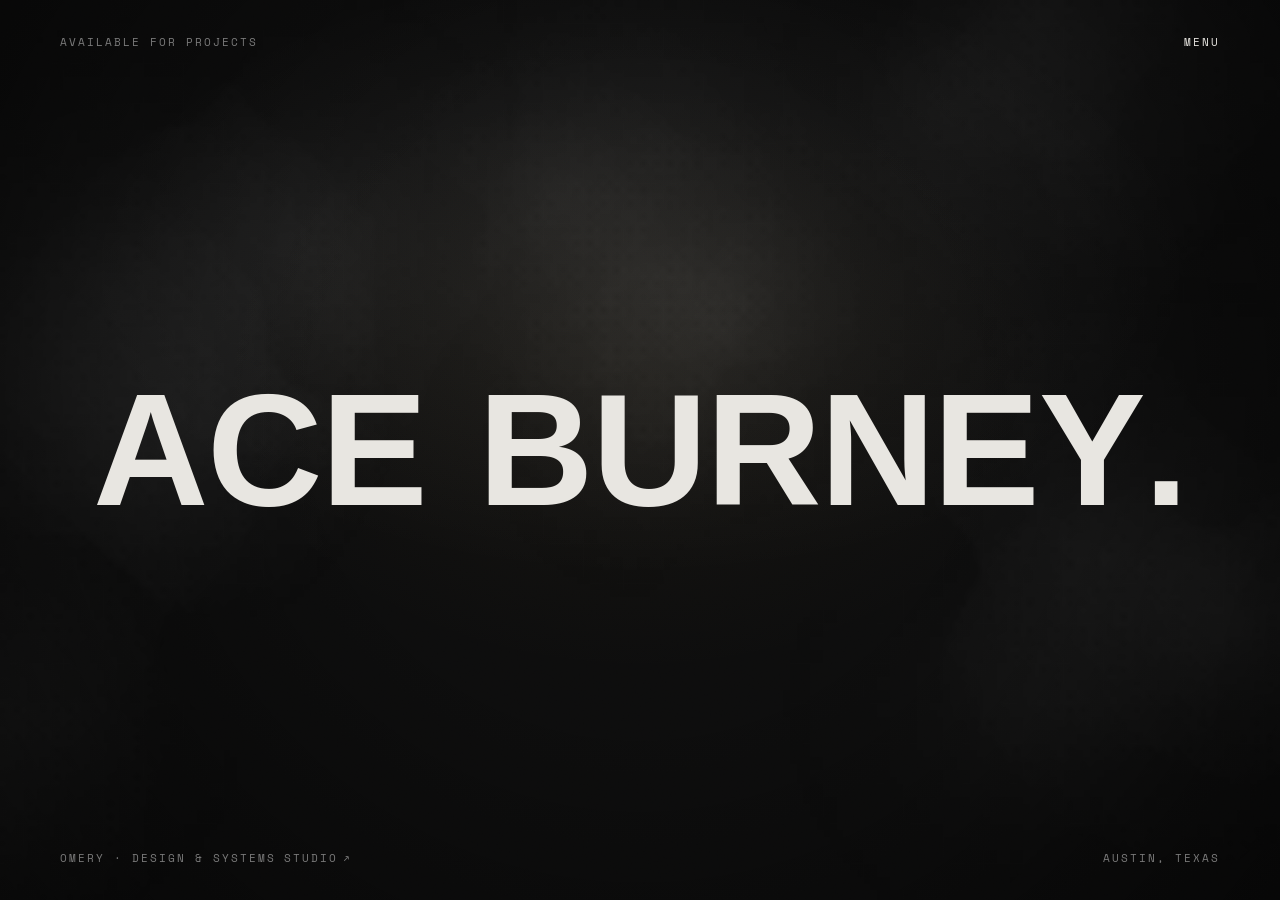
==== commit 0cb10a50: "feat: Omery case study, reframing side menu, Work page transitions - Omery case study (/work/omery) " ====
--- a/index.html
+++ b/index.html
@@ -101,6 +101,10 @@
   [data-omery]:hover [data-omery-arrow] { animation: none; transform: translate(2px,-2px); color: #EDE9E0; transition: transform .3s cubic-bezier(.16,1,.3,1), color .3s ease; }
   @media (prefers-reduced-motion: reduce) { [data-omery-arrow] { animation: none; } }
 
+  /* desktop menu open: the page narrows to the space left of the panel, so the name re-centres there on its own */
+  /* the name stacks, as on phones, whenever one line doesn't fit the space it has (set by fitHead below) */
+  html.head-stack [data-m="head"] { flex-direction: column !important; gap: 0.1em !important; align-items: center !important; }
+  html.head-stack [data-m="head"] > span:first-child { margin-right: 14px !important; }
   @media (max-width: 640px) {
     body { overflow-x: hidden; }
     /* menu open: the page drops by the menu's height (--sm-push), so lift the name half that to keep it centred in what's left */
@@ -121,8 +125,8 @@
     [data-m="avail"] { display: none !important; }
   }
 </style>
-<link rel="stylesheet" href="/assets/site-menu.css?v=12">
-<script src="/assets/site-menu.js?v=13" defer></script>
+<link rel="stylesheet" href="/assets/site-menu.css?v=16">
+<script src="/assets/site-menu.js?v=19" defer></script>
 </head>
 <body>
 <div data-root style="position:relative; width:100%; min-height:100dvh; background:#0D0D0D; overflow:hidden; cursor:none; -webkit-tap-highlight-color:transparent;">
@@ -225,6 +229,42 @@
     _cx: -100, _cy: -100,
   };
   const timers = {};
+
+  // ---------- the name stacks when one line won't fit ----------
+  // Room is the window width, less the menu panel while it's open on desktop. Checked on resize and
+  // whenever the menu opens or closes.
+  (function fitHead() {
+    if (!head) return;
+    const html = document.documentElement;
+    const words = $$(':scope > span', head);
+    const fit = () => {
+      const panel = document.querySelector('.sm-panel');
+      const menuOpen = html.classList.contains('sm-crunch') && innerWidth > 640;
+      const room = innerWidth - (menuOpen && panel ? panel.offsetWidth : 0) - 48;
+      const gap = Math.min(64, Math.max(16, innerWidth * 0.04));
+      const oneLine = words.reduce((w, el) => w + el.offsetWidth, 0) + gap;
+      const stack = oneLine > room;
+      if (stack === html.classList.contains('head-stack')) return;
+      // Glide between the two layouts: note where each word is, switch, then animate each word from its
+      // old spot to its new one (BURNEY a beat behind ACE), so ACE BURNEY folds into ACE over BURNEY and back.
+      const before = words.map((el) => el.getBoundingClientRect());
+      html.classList.toggle('head-stack', stack);
+      if (reduceMotion) return;
+      words.forEach((el, i) => {
+        const now = el.getBoundingClientRect();
+        const dx = (before[i].left + before[i].width / 2) - (now.left + now.width / 2);
+        const dy = (before[i].top + before[i].height / 2) - (now.top + now.height / 2);
+        if (Math.abs(dx) < 1 && Math.abs(dy) < 1) return;
+        el.animate([{ transform: 'translate(' + dx + 'px,' + dy + 'px)' }, { transform: 'translate(0,0)' }],
+          { duration: 900, delay: i * 70, easing: 'cubic-bezier(.76,0,.24,1)', fill: 'backwards', composite: 'add' });
+      });
+    };
+    const reduceMotion = matchMedia('(prefers-reduced-motion: reduce)').matches;
+    fit();
+    addEventListener('resize', fit);
+    document.fonts && document.fonts.ready.then(fit);
+    new MutationObserver(fit).observe(html, { attributes: true, attributeFilter: ['class'] });
+  })();
 
   // ---------- mouse tracking (position + speed) ----------
   const onMove = (e) => {
--- a/assets/site-menu.css
+++ b/assets/site-menu.css
@@ -13,24 +13,22 @@
 .sm-scrim { position: fixed; inset: 0; z-index: 8990; background: rgba(8,8,8,0.28); opacity: 0; pointer-events: none; transition: opacity .5s ease; cursor: none; }
 .sm-scrim.open { opacity: 1; pointer-events: auto; }
 
-/* ---------- panel ---------- */
-.sm-panel { position: fixed; top: 0; right: 0; bottom: 0; width: min(540px, 88vw); z-index: 9000; display: flex; background: linear-gradient(180deg, #141414, #0f0f0f); border-left: 1px solid rgba(255,255,255,0.08); box-shadow: -40px 0 120px rgba(0,0,0,0.55); transform: translateX(101%); visibility: hidden;
-  /* closing: slide out first, hide only once the slide has finished */
-  transition: transform .62s cubic-bezier(.76,0,.24,1), visibility 0s linear .62s; }
-.sm-panel.open { transform: translateX(0); visibility: visible; transition: transform .62s cubic-bezier(.76,0,.24,1), visibility 0s linear 0s; }
+/* ---------- panel ----------
+   Desktop: slides in from the right and pushes the page left. Phones: drops from the top and pushes it down.
+   Either way the page dims, and slides back when the menu closes. */
+.sm-panel { position: fixed; z-index: 9000; display: flex; background: linear-gradient(180deg, #141414, #0f0f0f); visibility: hidden; }
+.sm-panel.open { transform: none; visibility: visible; }
 .sm-panel::before { content: ""; position: absolute; inset: 0; pointer-events: none; background: radial-gradient(ellipse 90% 40% at 70% 0%, rgba(237,233,224,0.06), rgba(237,233,224,0) 70%); }
-.sm-inner { position: relative; display: flex; flex-direction: column; width: 100%; padding: 30px clamp(24px,3vw,40px); overflow-y: auto; }
-.sm-head { display: flex; justify-content: space-between; align-items: center; padding-bottom: 18px; border-bottom: 1px solid rgba(255,255,255,0.08); font-family: 'Space Mono', monospace; font-size: 11px; letter-spacing: 0.22em; text-transform: uppercase; color: #5f5b53; }
-.sm-close { background: none; border: 0; padding: 4px 0; cursor: none; font: inherit; letter-spacing: inherit; text-transform: inherit; color: #9a958b; transition: color .3s ease; }
+.sm-inner { position: relative; display: flex; flex-direction: column; width: 100%; overflow-y: auto; overscroll-behavior: contain; }
+/* the header's centre line matches the Menu button's (--sm-top is set from the button's position) */
+.sm-head { flex: none; display: flex; justify-content: space-between; align-items: center; height: calc(var(--sm-top, 40px) * 2); border-bottom: 1px solid rgba(255,255,255,0.08); font-family: 'Space Mono', monospace; font-size: 11px; letter-spacing: 0.22em; text-transform: uppercase; color: #5f5b53; }
+.sm-head > span:first-child { visibility: hidden; }   /* no doubled "Menu": the open menu shows only Close, where Menu was */
+.sm-close { position: absolute; transform: translateY(-50%); background: none; border: 0; padding: 14px 0 14px 20px; cursor: none; font: inherit; letter-spacing: inherit; text-transform: inherit; color: #e8e6e1; transition: color .3s ease; }
 .sm-close:hover, .sm-close:focus-visible { color: #EDE9E0; outline: none; }
 
 .sm-list { list-style: none; margin: auto 0; padding: 4vh 0; }
 .sm-row { display: grid; grid-template-columns: 34px 1fr; align-items: baseline; gap: 6px 14px; padding: clamp(14px,2.2vh,22px) 0; border-bottom: 1px solid rgba(255,255,255,0.08); color: #cbc7bf; text-decoration: none; cursor: none; opacity: 0; transform: translateX(30px); transition: opacity .6s ease, transform .8s cubic-bezier(.16,1,.3,1), color .35s ease; }
 .sm-panel.open .sm-row { opacity: 1; transform: none; }
-.sm-panel.open li:nth-child(1) .sm-row { transition-delay: .26s, .26s, 0s; }
-.sm-panel.open li:nth-child(2) .sm-row { transition-delay: .34s, .34s, 0s; }
-.sm-panel.open li:nth-child(3) .sm-row { transition-delay: .42s, .42s, 0s; }
-.sm-panel.open li:nth-child(4) .sm-row { transition-delay: .50s, .50s, 0s; }
 .sm-n { font-family: 'Space Mono', monospace; font-size: 12px; letter-spacing: 0.1em; color: #5f5b53; transition: color .35s ease; }
 .sm-label { font-family: 'Helvetica Neue', Helvetica, Arial, sans-serif; font-weight: 700; font-size: clamp(2rem, 3vw, 2.9rem); line-height: 0.95; letter-spacing: -0.04em; text-transform: uppercase; transition: transform .5s cubic-bezier(.16,1,.3,1); }
 .sm-sub { grid-column: 2; font-family: 'Space Mono', monospace; font-size: 11px; letter-spacing: 0.14em; text-transform: uppercase; color: #6b675f; transition: color .35s ease; }
@@ -51,50 +49,68 @@
 .sm-row[aria-current="page"] .sm-n, .sm-row[aria-current="page"] .sm-sub { color: #3d3b37; }
 .sm-row[aria-current="page"] .sm-sub::after { content: '  ·  You are here'; }
 
-.sm-foot { display: flex; flex-direction: column; gap: 14px; padding-top: 18px; border-top: 1px solid rgba(255,255,255,0.08); font-family: 'Space Mono', monospace; font-size: 11px; letter-spacing: 0.16em; text-transform: uppercase; opacity: 0; transition: opacity .6s ease .5s; }
+/* footer: Omery and the socials share one line */
+.sm-foot { display: flex; align-items: baseline; justify-content: space-between; gap: 12px; padding-top: 18px; border-top: 1px solid rgba(255,255,255,0.08); font-family: 'Space Mono', monospace; font-size: 11px; letter-spacing: 0.14em; text-transform: uppercase; white-space: nowrap; opacity: 0; transition: opacity .6s ease .5s; }
 .sm-panel.open .sm-foot { opacity: 1; }
 .sm-foot a { color: #6b675f; text-decoration: none; cursor: none; transition: color .3s ease; }
 .sm-foot a:hover, .sm-foot a:focus-visible { color: #EDE9E0; outline: none; }
-.sm-social { display: flex; flex-wrap: wrap; gap: 10px 20px; }
+.sm-social { display: flex; flex-wrap: nowrap; gap: 16px; }
 
 /* preview beside the panel, over the site */
 .sm-peek { position: fixed; top: 0; left: 0; z-index: 8995; width: 300px; aspect-ratio: 4/3; border-radius: 8px; pointer-events: none; opacity: 0; transform: translate(-50%,-50%) scale(0.94); transition: opacity .35s ease, transform .5s cubic-bezier(.16,1,.3,1); background: #1a1a1a center/cover no-repeat; box-shadow: 0 30px 80px rgba(0,0,0,0.6); border: 1px solid rgba(255,255,255,0.08); }
 .sm-peek.on { opacity: 1; transform: translate(-50%,-50%) scale(1); }
+/* several previews: a deck of cards that shuffles */
+.sm-peek.deck { background: none; border: 0; box-shadow: none; }
+.sm-card { position: absolute; inset: 0; border-radius: 8px; background: #1a1a1a center/cover no-repeat; border: 1px solid rgba(255,255,255,0.08); box-shadow: 0 30px 80px rgba(0,0,0,0.6); transition: transform .6s cubic-bezier(.16,1,.3,1), filter .5s ease; }
 
-/* ---------- phones: the menu drops from the top and pushes the page down beneath it ----------
-   The page recedes like a card (shrinks, rounds, dims) and slides back when the menu closes. */
+/* clicking the page closes the menu (on desktop the scrim also dims it; on phones the page dims itself) */
+.sm-scrim { position: fixed; inset: 0; z-index: 8990; background: transparent; opacity: 0; pointer-events: none; cursor: none; }
+.sm-scrim.open { opacity: 1; pointer-events: auto; }
+html.sm-drag [data-root] { transition: none; }
+/* the pushed page's own Menu button fades out; Close takes its place */
+[data-menu-toggle] { transition: color .3s ease, opacity .3s ease; }
+html.sm-crunch [data-menu-toggle] { opacity: 0 !important; }   /* !important: beats the home page's fade-in animation */
+
+/* ---------- desktop: a side panel from the right, the page pushed left ---------- */
+@media (min-width: 641px) {
+  .sm-panel { top: 0; right: 0; bottom: 0; width: min(540px, 88vw); border-left: 1px solid rgba(255,255,255,0.08); box-shadow: -40px 0 120px rgba(0,0,0,0.55); transform: translateX(101%);
+    /* closing: slide out first, hide only once the slide has finished */
+    transition: transform .62s cubic-bezier(.76,0,.24,1), visibility 0s linear .62s; }
+  .sm-panel.open { transition: transform .62s cubic-bezier(.76,0,.24,1), visibility 0s linear 0s; }
+  .sm-inner { padding: 0 clamp(24px,3vw,40px) 30px; }
+  .sm-panel.open li:nth-child(1) .sm-row { transition-delay: .26s, .26s, 0s; }
+  .sm-panel.open li:nth-child(2) .sm-row { transition-delay: .34s, .34s, 0s; }
+  .sm-panel.open li:nth-child(3) .sm-row { transition-delay: .42s, .42s, 0s; }
+  .sm-panel.open li:nth-child(4) .sm-row { transition-delay: .50s, .50s, 0s; }
+  /* the page narrows into the space left of the panel and re-lays itself out (sizes follow --vw, set by the script),
+     rather than sliding behind it; a dark wash over it does the dimming */
+  html.sm-anim [data-root] { transition: width .62s cubic-bezier(.76,0,.24,1); }
+  html.sm-crunch [data-root] { width: calc(100% - var(--sm-shift, 540px)) !important; }
+  .sm-scrim { background: rgba(8,8,8,0.42); transition: opacity .62s ease; }
+}
+
+/* ---------- phones: the menu drops from the top and pushes the page down beneath it ---------- */
 @media (max-width: 640px) {
-  .sm-panel { top: 0; bottom: auto; left: 0; right: 0; width: 100%; max-height: 86vh; border: 0; border-bottom: 1px solid rgba(255,255,255,0.08); border-radius: 0; box-shadow: 0 24px 60px rgba(0,0,0,0.55); transform: translateY(-101%);
+  .sm-panel { top: 0; left: 0; right: 0; width: 100%; max-height: 86vh; border-bottom: 1px solid rgba(255,255,255,0.08); box-shadow: 0 24px 60px rgba(0,0,0,0.55); transform: translateY(-101%);
     transition: transform .5s cubic-bezier(.32,.72,0,1), visibility 0s linear .5s; }
-  .sm-panel.open { transform: none; transition: transform .5s cubic-bezier(.32,.72,0,1), visibility 0s linear 0s; }
+  .sm-panel.open { transition: transform .5s cubic-bezier(.32,.72,0,1), visibility 0s linear 0s; }
   .sm-panel.sm-dragging { transition: none; }
-  .sm-inner { padding: 0 20px 20px; overflow-y: auto; overscroll-behavior: contain; }
-  /* the header's centre line matches the Menu button's (--sm-top is set from the button's position) */
-  .sm-head { flex: none; height: calc(var(--sm-top, 26px) * 2); padding: 0; }
-  .sm-close { position: absolute; transform: translateY(-50%); padding: 14px 0 14px 20px; color: #e8e6e1; font-size: 9.5px; }
+  .sm-inner { padding: 0 20px 20px; }
+  .sm-close { font-size: 9.5px; }
   .sm-list { margin: 4px 0 0; padding: 0 0 12px; }
   .sm-row { padding: 12px 0; }
   .sm-list li:last-child .sm-row { border-bottom: 0; }   /* the footer's own rule follows; avoid a double line */
   .sm-label { font-size: 9vw; }
-  /* footer: Omery and the socials share one line */
-  .sm-foot { flex-direction: row; align-items: baseline; justify-content: space-between; flex-wrap: nowrap; gap: 12px; padding-top: 14px; font-size: 10px; letter-spacing: 0.12em; white-space: nowrap; }
-  .sm-social { flex-wrap: nowrap; gap: 14px; }
-  .sm-scrim { background: transparent; }   /* the page dims itself; tapping it closes the menu */
-
-  /* the page is pushed straight down, full width and edge to edge (no shrinking), and dims a little */
-  html.sm-anim [data-root] { transition: transform .5s cubic-bezier(.32,.72,0,1), filter .5s ease; }
-  html.sm-crunch [data-root] { transform: translateY(var(--sm-push, 60vh)); filter: brightness(0.55); }
-  html.sm-drag [data-root] { transition: none; }
-  /* no doubled "Menu": the open menu shows only Close (where Menu was), and the pushed-down page's Menu button fades out */
-  .sm-head > span:first-child { visibility: hidden; }
-  [data-menu-toggle] { transition: color .3s ease, opacity .3s ease; }
-  html.sm-crunch [data-menu-toggle] { opacity: 0 !important; }   /* !important: beats the home page's fade-in animation */
+  .sm-foot { padding-top: 14px; font-size: 10px; letter-spacing: 0.12em; }
+  .sm-social { gap: 14px; }
   .sm-panel.open li:nth-child(1) .sm-row { transition-delay: .12s, .12s, 0s; }
   .sm-panel.open li:nth-child(2) .sm-row { transition-delay: .17s, .17s, 0s; }
   .sm-panel.open li:nth-child(3) .sm-row { transition-delay: .22s, .22s, 0s; }
   .sm-panel.open li:nth-child(4) .sm-row { transition-delay: .27s, .27s, 0s; }
   .sm-panel.open .sm-foot { transition-delay: .3s; }
   .sm-peek { display: none; }
+  html.sm-anim [data-root] { transition: transform .5s cubic-bezier(.32,.72,0,1), filter .5s ease; }
+  html.sm-crunch [data-root] { transform: translateY(var(--sm-push, 60vh)); filter: brightness(0.55); }
 }
 /* touch screens: hide the site's follow-the-finger cursor circle while the menu is open */
 @media (hover: none) { html.sm-open [data-cursor] { opacity: 0 !important; } }
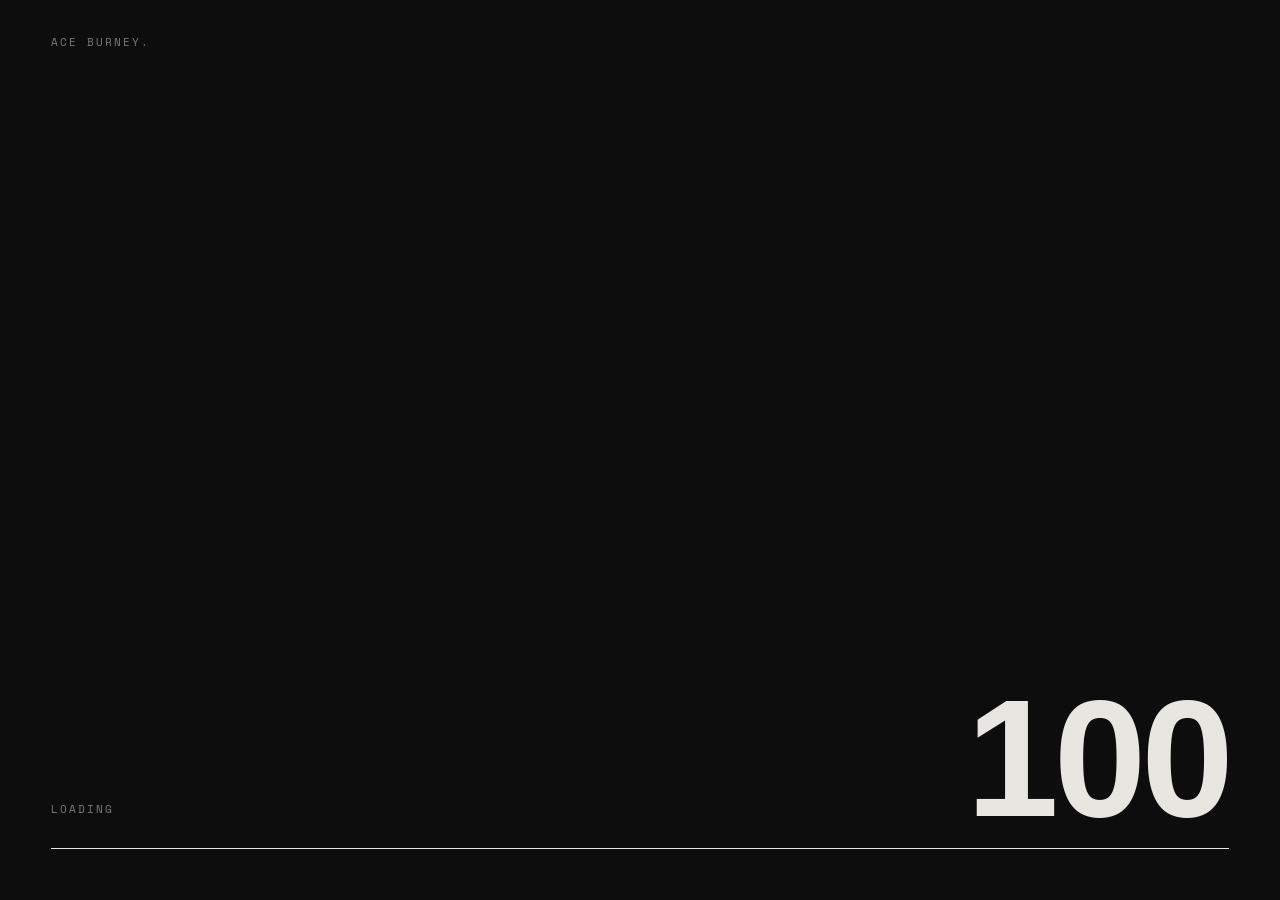
==== commit 075512bd: "perf: let the particle field sleep and stop measuring the menu on every mousemove - Home and About p" ====
--- a/index.html
+++ b/index.html
@@ -126,7 +126,7 @@
   }
 </style>
 <link rel="stylesheet" href="/assets/site-menu.css?v=16">
-<script src="/assets/site-menu.js?v=19" defer></script>
+<script src="/assets/site-menu.js?v=20" defer></script>
 </head>
 <body>
 <div data-root style="position:relative; width:100%; min-height:100dvh; background:#0D0D0D; overflow:hidden; cursor:none; -webkit-tap-highlight-color:transparent;">
@@ -663,6 +663,7 @@
     const HOME_SPRING = 0.004, FRICTION = 0.88, JITTER = 1.0, DART_CHANCE = 0.03, DART_FORCE = 4;
     const CONNECT_R = 55, SPACING = 35, SIZE = 1.1, COL = '232,228,222';
     let w, h, offX = 0, offY = 0, particles = [];
+    const awake = new Set();   // dots still moving or visible, carried into the next frame
     const seedParticles = () => {
       particles = [];
       const cols = Math.ceil(w / SPACING) + 1;
@@ -680,74 +681,84 @@
       h = particle.height = root.clientHeight || window.innerHeight;
       const rect = particle.getBoundingClientRect();
       offX = rect.left; offY = rect.top;
-      seedParticles();
+      seedParticles(); awake.clear();
     };
     resize();
     window.addEventListener('resize', resize, { passive: true });
 
+    // Quiet when nothing is happening: once every dot has faded and settled, frames skip all work until the
+    // cursor moves again. Dots are drawn as tiny squares and the lines are batched by brightness, so a busy
+    // frame is a handful of draw calls instead of one per dot and one per line.
+    let asleep = false;
+    const R2 = (REVEAL_R * 1.3) * (REVEAL_R * 1.3), C2 = CONNECT_R * CONNECT_R, MAX_LINE_A = 0.072, BUCKETS = 8;
+    const lineBuckets = Array.from({ length: BUCKETS }, () => []);
     const loop = () => {
+      requestAnimationFrame(loop);
+      const isMoving = state.mouseSpeed > 1.5;
+      if (asleep && !isMoving) return;
+      asleep = false;
       ctx.clearRect(0, 0, w, h);
-      const isMoving = state.mouseSpeed > 1.5;
+      ctx.fillStyle = 'rgb(' + COL + ')';
       const mx = state.mx > -9000 ? state.mx - offX : -9999;
       const my = state.mx > -9000 ? state.my - offY : -9999;
       const visible = [];
-      for (let i = 0; i < particles.length; i++) {
-        const p = particles[i];
-        const dx = p.x - mx;
-        const dy = p.y - my;
-        const dist = Math.sqrt(dx * dx + dy * dy);
-        const nearCursor = dist < REVEAL_R * 1.3;
+      let active = false;
+      // Only the dots that can react this frame: those around the cursor (by their home cell; dots are seeded
+      // row by row on a SPACING grid) plus any still moving or fading from before.
+      const cols = Math.ceil(w / SPACING) + 1, rows = Math.ceil(h / SPACING) + 1;
+      const cand = new Set(awake);
+      if (mx > -9000) {
+        const reach = Math.ceil((REVEAL_R * 1.3) / SPACING) + 2;
+        const c0 = Math.max(0, Math.floor(mx / SPACING) - reach), c1 = Math.min(cols - 1, Math.floor(mx / SPACING) + reach);
+        const r0 = Math.max(0, Math.floor(my / SPACING) - reach), r1 = Math.min(rows - 1, Math.floor(my / SPACING) + reach);
+        for (let r = r0; r <= r1; r++) for (let c = c0; c <= c1; c++) cand.add(r * cols + c);
+      }
+      awake.clear();
+      for (const i of cand) {
+        const p = particles[i]; if (!p) continue;
+        const dx = p.x - mx, dy = p.y - my, d2 = dx * dx + dy * dy;
+        const nearCursor = d2 < R2;
         const hasVel = Math.abs(p.vx) > 0.06 || Math.abs(p.vy) > 0.06;
         if (!nearCursor && !hasVel && p.alpha < 0.005) continue;
+        const dist = Math.sqrt(d2);
         const targetA = (isMoving && nearCursor) ? Math.max(0, (1 - dist / REVEAL_R)) * 0.6 : 0;
         p.alpha += (targetA - p.alpha) * (targetA > p.alpha ? 0.12 : 0.05);
         if (isMoving && dist < REPULSE_R && dist > 0) {
           const f = (1 - dist / REPULSE_R) * REPULSE_FORCE;
-          p.vx += (dx / dist) * f;
-          p.vy += (dy / dist) * f;
-          p.vx += (Math.random() - 0.5) * JITTER;
-          p.vy += (Math.random() - 0.5) * JITTER;
-          if (Math.random() < DART_CHANCE) {
-            const a = Math.random() * Math.PI * 2;
-            p.vx += Math.cos(a) * DART_FORCE;
-            p.vy += Math.sin(a) * DART_FORCE;
-          }
+          p.vx += (dx / dist) * f; p.vy += (dy / dist) * f;
+          p.vx += (Math.random() - 0.5) * JITTER; p.vy += (Math.random() - 0.5) * JITTER;
+          if (Math.random() < DART_CHANCE) { const a = Math.random() * Math.PI * 2; p.vx += Math.cos(a) * DART_FORCE; p.vy += Math.sin(a) * DART_FORCE; }
         } else if (!isMoving && dist < REVEAL_R && dist > 3 && p.alpha > 0.01) {
-          p.vx -= (dx / dist) * COLLAPSE_FORCE;
-          p.vy -= (dy / dist) * COLLAPSE_FORCE;
+          p.vx -= (dx / dist) * COLLAPSE_FORCE; p.vy -= (dy / dist) * COLLAPSE_FORCE;
         }
-        p.vx += (p.homeX - p.x) * HOME_SPRING;
-        p.vy += (p.homeY - p.y) * HOME_SPRING;
-        p.vx *= FRICTION;
-        p.vy *= FRICTION;
-        p.x += p.vx;
-        p.y += p.vy;
+        p.vx += (p.homeX - p.x) * HOME_SPRING; p.vy += (p.homeY - p.y) * HOME_SPRING;
+        p.vx *= FRICTION; p.vy *= FRICTION; p.x += p.vx; p.y += p.vy;
+        if (Math.abs(p.vx) > 0.06 || Math.abs(p.vy) > 0.06 || p.alpha > 0.005) { active = true; awake.add(i); }
         if (p.alpha > 0.008) {
-          ctx.beginPath();
-          ctx.arc(p.x, p.y, SIZE, 0, Math.PI * 2);
-          ctx.fillStyle = 'rgba(' + COL + ',' + p.alpha.toFixed(3) + ')';
-          ctx.fill();
+          ctx.globalAlpha = p.alpha;
+          ctx.fillRect(p.x - SIZE, p.y - SIZE, SIZE * 2, SIZE * 2);
           visible.push(p);
         }
       }
-      ctx.lineWidth = 0.3;
-      for (let i = 0; i < visible.length; i++) {
-        for (let j = i + 1; j < visible.length; j++) {
-          const a = visible[i], b = visible[j];
-          const dx = a.x - b.x, dy = a.y - b.y;
-          const d2 = dx * dx + dy * dy;
-          if (d2 < CONNECT_R * CONNECT_R) {
-            const dist = Math.sqrt(d2);
-            const lineA = (1 - dist / CONNECT_R) * Math.min(a.alpha, b.alpha) * 0.12;
-            ctx.beginPath();
-            ctx.moveTo(a.x, a.y);
-            ctx.lineTo(b.x, b.y);
-            ctx.strokeStyle = 'rgba(' + COL + ',' + lineA.toFixed(3) + ')';
-            ctx.stroke();
-          }
+      for (let k = 0; k < BUCKETS; k++) lineBuckets[k].length = 0;
+      for (let i = 0; i < visible.length; i++) for (let j = i + 1; j < visible.length; j++) {
+        const a = visible[i], b = visible[j];
+        const dx = a.x - b.x, dy = a.y - b.y, d2 = dx * dx + dy * dy;
+        if (d2 < C2) {
+          const lineA = (1 - Math.sqrt(d2) / CONNECT_R) * Math.min(a.alpha, b.alpha) * 0.12;
+          lineBuckets[Math.min(BUCKETS - 1, Math.floor(lineA / MAX_LINE_A * BUCKETS))].push(a.x, a.y, b.x, b.y);
         }
       }
-      requestAnimationFrame(loop);
+      ctx.lineWidth = 0.3; ctx.strokeStyle = 'rgb(' + COL + ')';
+      for (let k = 0; k < BUCKETS; k++) {
+        const L = lineBuckets[k]; if (!L.length) continue;
+        ctx.globalAlpha = ((k + 0.5) / BUCKETS) * MAX_LINE_A;
+        ctx.beginPath();
+        for (let n = 0; n < L.length; n += 4) { ctx.moveTo(L[n], L[n + 1]); ctx.lineTo(L[n + 2], L[n + 3]); }
+        ctx.stroke();
+      }
+      ctx.globalAlpha = 1;
+      if (!active && !isMoving) asleep = true;   // everything has faded: rest until the cursor moves
     };
     loop();
   }
